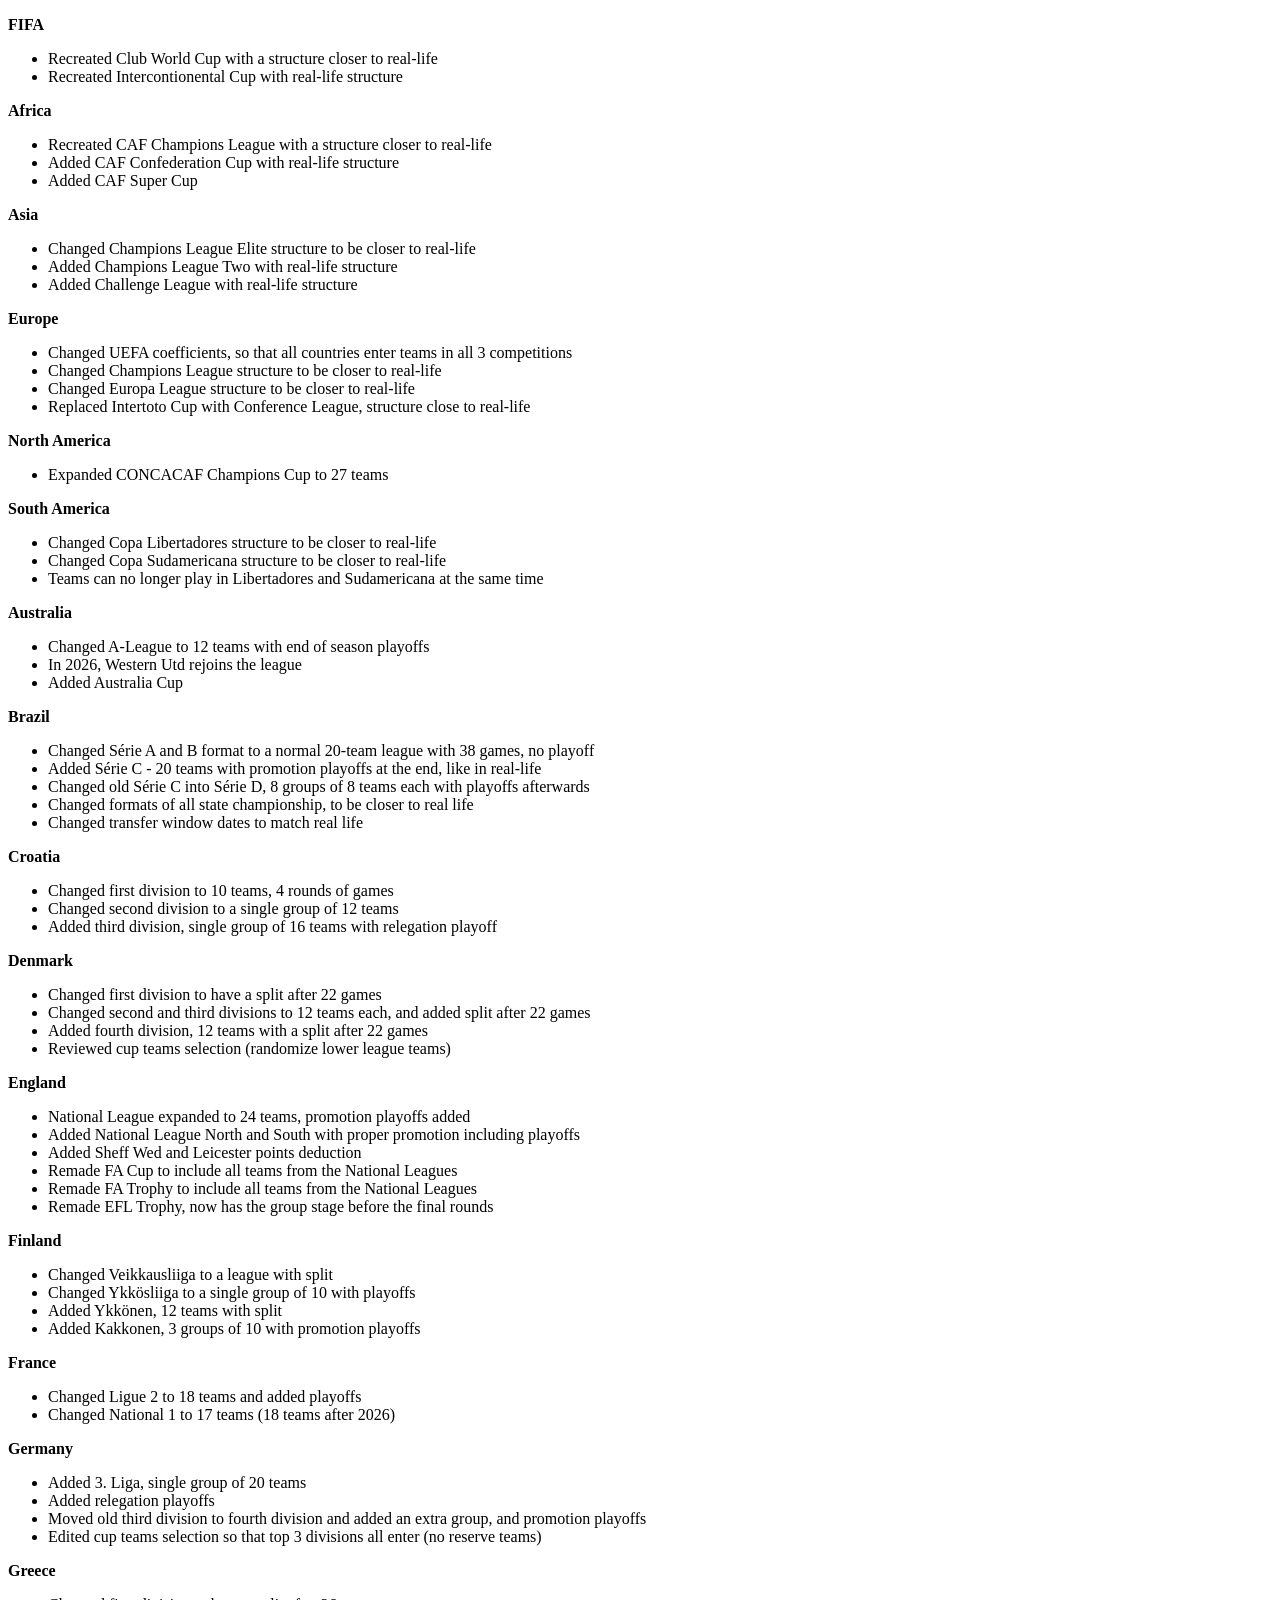
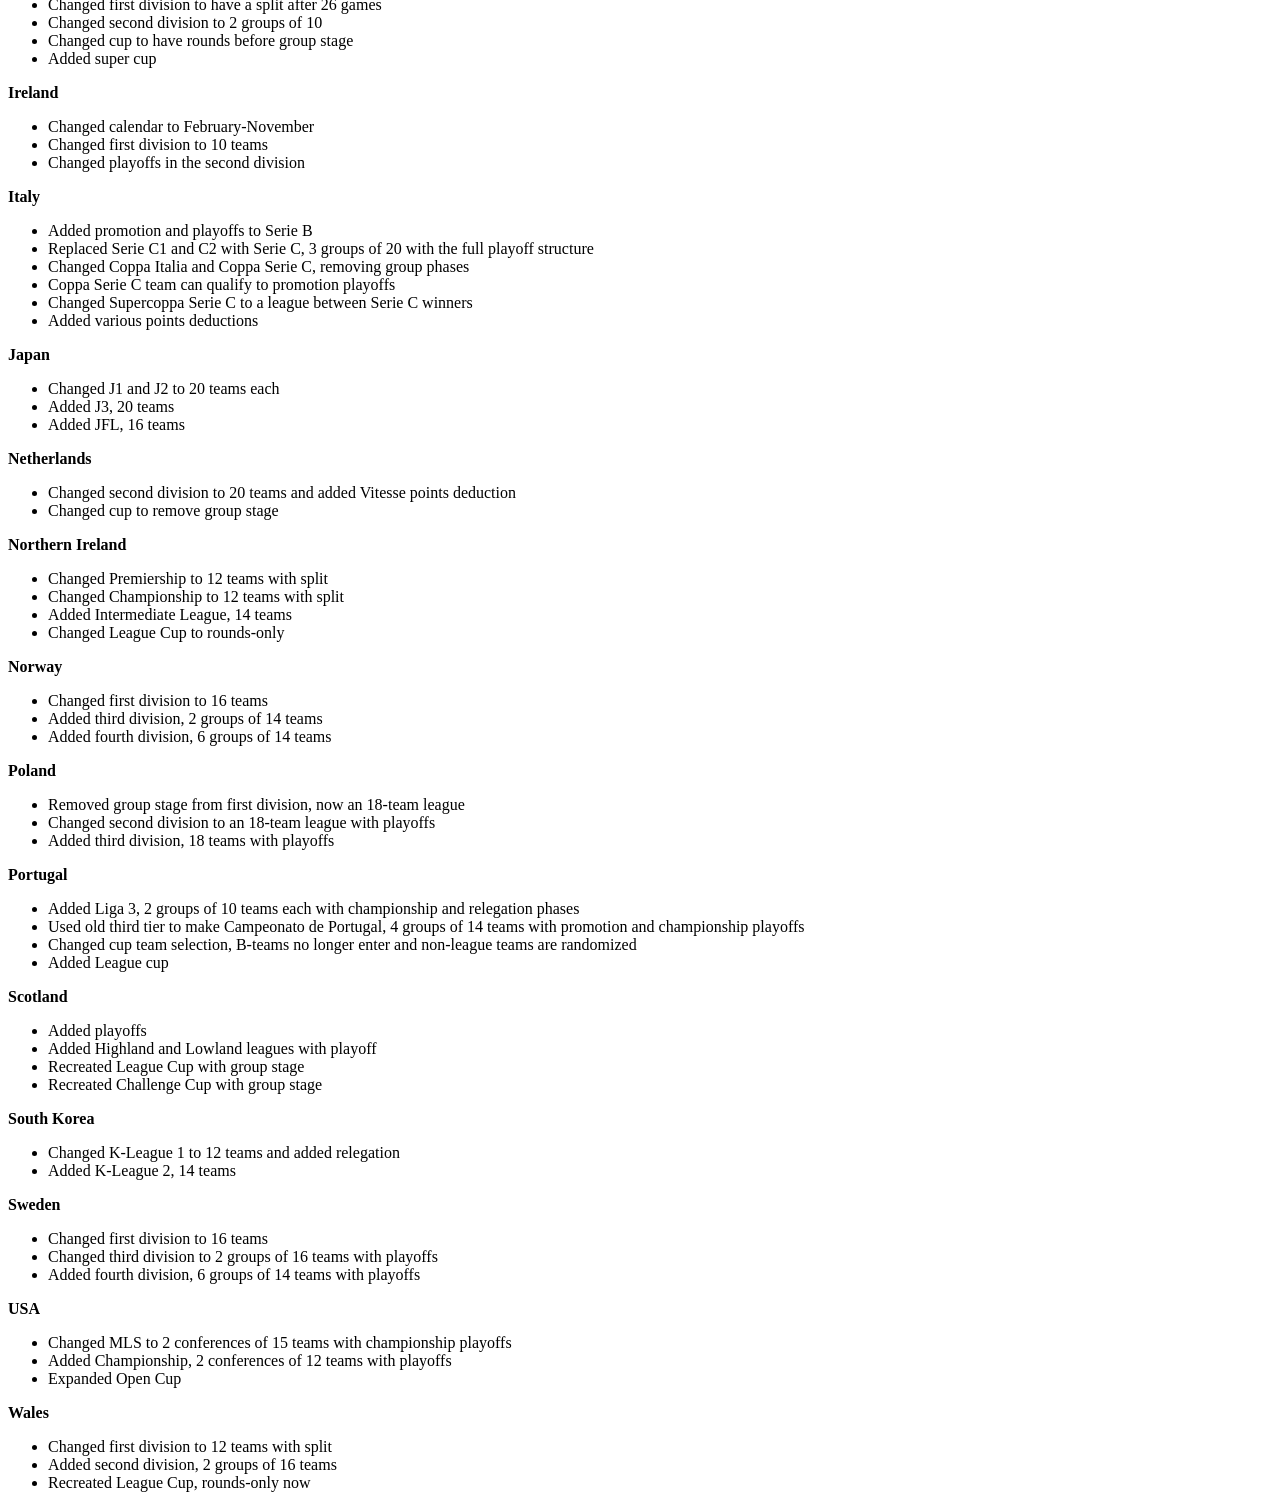
==== changelog.html @ 6422c4d1 "Done some work - contains a landing page and install/changes info" ====
<!doctype html>
<html lang="en">
  <body>
    <p><strong class="text-strong">FIFA</strong></p>
    <ul>
      <li>Recreated Club World Cup with a structure closer to real-life</li>
      <li>Recreated Intercontionental Cup with real-life structure</li>
    </ul>
    <p><strong class="text-strong">Africa</strong></p>
    <ul>
      <li>
        Recreated CAF Champions League with a structure closer to real-life
      </li>
      <li>Added CAF Confederation Cup with real-life structure</li>
      <li>Added CAF Super Cup</li>
    </ul>
    <p><strong class="text-strong">Asia</strong></p>
    <ul>
      <li>
        Changed Champions League Elite structure to be closer to real-life
      </li>
      <li>Added Champions League Two with real-life structure</li>
      <li>Added Challenge League with real-life structure</li>
    </ul>
    <p><strong class="text-strong">Europe</strong></p>
    <ul>
      <li>
        Changed UEFA coefficients, so that all countries enter teams in all 3
        competitions
      </li>
      <li>Changed Champions League structure to be closer to real-life</li>
      <li>Changed Europa League structure to be closer to real-life</li>
      <li>
        Replaced Intertoto Cup with Conference League, structure close to
        real-life
      </li>
    </ul>
    <p><strong class="text-strong">North America</strong></p>
    <ul>
      <li>Expanded CONCACAF Champions Cup to 27 teams</li>
    </ul>
    <p><strong class="text-strong">South America</strong></p>
    <ul>
      <li>Changed Copa Libertadores structure to be closer to real-life</li>
      <li>Changed Copa Sudamericana structure to be closer to real-life</li>
      <li>
        Teams can no longer play in Libertadores and Sudamericana at the same
        time
      </li>
    </ul>
    <p><strong class="text-strong">Australia</strong></p>
    <ul>
      <li>Changed A-League to 12 teams with end of season playoffs</li>
      <li>In 2026, Western Utd rejoins the league</li>
      <li>Added Australia Cup</li>
    </ul>
    <p><strong class="text-strong">Brazil</strong></p>
    <ul>
      <li>
        Changed S&eacute;rie A and B format to a normal 20-team league with 38
        games, no playoff
      </li>
      <li>
        Added S&eacute;rie C - 20 teams with promotion playoffs at the end, like
        in real-life
      </li>
      <li>
        Changed old S&eacute;rie C into S&eacute;rie D, 8 groups of 8 teams each
        with playoffs afterwards
      </li>
      <li>
        Changed formats of all state championship, to be closer to real life
      </li>
      <li>Changed transfer window dates to match real life</li>
    </ul>
    <p><strong class="text-strong">Croatia</strong></p>
    <ul>
      <li>Changed first division to 10 teams, 4 rounds of games</li>
      <li>Changed second division to a single group of 12 teams</li>
      <li>
        Added third division, single group of 16 teams with relegation playoff
      </li>
    </ul>
    <p><strong class="text-strong">Denmark</strong></p>
    <ul>
      <li>Changed first division to have a split after 22 games</li>
      <li>
        Changed second and third divisions to 12 teams each, and added split
        after 22 games
      </li>
      <li>Added fourth division, 12 teams with a split after 22 games</li>
      <li>Reviewed cup teams selection (randomize lower league teams)</li>
    </ul>
    <p><strong class="text-strong">England</strong></p>
    <ul>
      <li>National League expanded to 24 teams, promotion playoffs added</li>
      <li>
        Added National League North and South with proper promotion including
        playoffs
      </li>
      <li>Added Sheff Wed and Leicester points deduction</li>
      <li>Remade FA Cup to include all teams from the National Leagues</li>
      <li>Remade FA Trophy to include all teams from the National Leagues</li>
      <li>
        Remade EFL Trophy, now has the group stage before the final rounds
      </li>
    </ul>
    <p><strong class="text-strong">Finland</strong></p>
    <ul>
      <li>Changed Veikkausliiga to a league with split</li>
      <li>Changed Ykk&ouml;sliiga to a single group of 10 with playoffs</li>
      <li>Added Ykk&ouml;nen, 12 teams with split</li>
      <li>Added Kakkonen, 3 groups of 10 with promotion playoffs</li>
    </ul>
    <p><strong class="text-strong">France</strong></p>
    <ul>
      <li>Changed Ligue 2 to 18 teams and added playoffs</li>
      <li>Changed National 1 to 17 teams (18 teams after 2026)</li>
    </ul>
    <p><strong class="text-strong">Germany</strong></p>
    <ul>
      <li>Added 3. Liga, single group of 20 teams</li>
      <li>Added relegation playoffs</li>
      <li>
        Moved old third division to fourth division and added an extra group,
        and promotion playoffs
      </li>
      <li>
        Edited cup teams selection so that top 3 divisions all enter (no reserve
        teams)
      </li>
    </ul>
    <p><strong class="text-strong">Greece</strong></p>
    <ul>
      <li>Changed first division to have a split after 26 games</li>
      <li>Changed second division to 2 groups of 10</li>
      <li>Changed cup to have rounds before group stage</li>
      <li>Added super cup</li>
    </ul>
    <p><strong class="text-strong">Ireland</strong></p>
    <ul>
      <li>Changed calendar to February-November</li>
      <li>Changed first division to 10 teams</li>
      <li>Changed playoffs in the second division</li>
    </ul>
    <p><strong class="text-strong">Italy</strong></p>
    <ul>
      <li>Added promotion and playoffs to Serie B</li>
      <li>
        Replaced Serie C1 and C2 with Serie C, 3 groups of 20 with the full
        playoff structure
      </li>
      <li>Changed Coppa Italia and Coppa Serie C, removing group phases</li>
      <li>Coppa Serie C team can qualify to promotion playoffs</li>
      <li>Changed Supercoppa Serie C to a league between Serie C winners</li>
      <li>Added various points deductions</li>
    </ul>
    <p><strong class="text-strong">Japan</strong></p>
    <ul>
      <li>Changed J1 and J2 to 20 teams each</li>
      <li>Added J3, 20 teams</li>
      <li>Added JFL, 16 teams</li>
    </ul>
    <p><strong class="text-strong">Netherlands</strong></p>
    <ul>
      <li>
        Changed second division to 20 teams and added Vitesse points deduction
      </li>
      <li>Changed cup to remove group stage</li>
    </ul>
    <p><strong class="text-strong">Northern Ireland</strong></p>
    <ul>
      <li>Changed Premiership to 12 teams with split</li>
      <li>Changed Championship to 12 teams with split</li>
      <li>Added Intermediate League, 14 teams</li>
      <li>Changed League Cup to rounds-only</li>
    </ul>
    <p><strong class="text-strong">Norway</strong></p>
    <ul>
      <li>Changed first division to 16 teams</li>
      <li>Added third division, 2 groups of 14 teams</li>
      <li>Added fourth division, 6 groups of 14 teams</li>
    </ul>
    <p><strong class="text-strong">Poland</strong></p>
    <ul>
      <li>Removed group stage from first division, now an 18-team league</li>
      <li>Changed second division to an 18-team league with playoffs</li>
      <li>Added third division, 18 teams with playoffs</li>
    </ul>
    <p><strong class="text-strong">Portugal</strong></p>
    <ul>
      <li>
        Added Liga 3, 2 groups of 10 teams each with championship and relegation
        phases
      </li>
      <li>
        Used old third tier to make Campeonato de Portugal, 4 groups of 14 teams
        with promotion and championship playoffs
      </li>
      <li>
        Changed cup team selection, B-teams no longer enter and non-league teams
        are randomized
      </li>
      <li>Added League cup</li>
    </ul>
    <p><strong class="text-strong">Scotland</strong></p>
    <ul>
      <li>Added playoffs</li>
      <li>Added Highland and Lowland leagues with playoff</li>
      <li>Recreated League Cup with group stage</li>
      <li>Recreated Challenge Cup with group stage</li>
    </ul>
    <p><strong class="text-strong">South Korea</strong></p>
    <ul>
      <li>Changed K-League 1 to 12 teams and added relegation</li>
      <li>Added K-League 2, 14 teams</li>
    </ul>
    <p><strong class="text-strong">Sweden</strong></p>
    <ul>
      <li>Changed first division to 16 teams</li>
      <li>Changed third division to 2 groups of 16 teams with playoffs</li>
      <li>Added fourth division, 6 groups of 14 teams with playoffs</li>
    </ul>
    <p><strong class="text-strong">USA</strong></p>
    <ul>
      <li>
        Changed MLS to 2 conferences of 15 teams with championship playoffs
      </li>
      <li>Added Championship, 2 conferences of 12 teams with playoffs</li>
      <li>Expanded Open Cup</li>
    </ul>
    <p><strong class="text-strong">Wales</strong></p>
    <ul>
      <li>Changed first division to 12 teams with split</li>
      <li>Added second division, 2 groups of 16 teams</li>
      <li>Recreated League Cup, rounds-only now</li>
    </ul>
  </body>
</html>
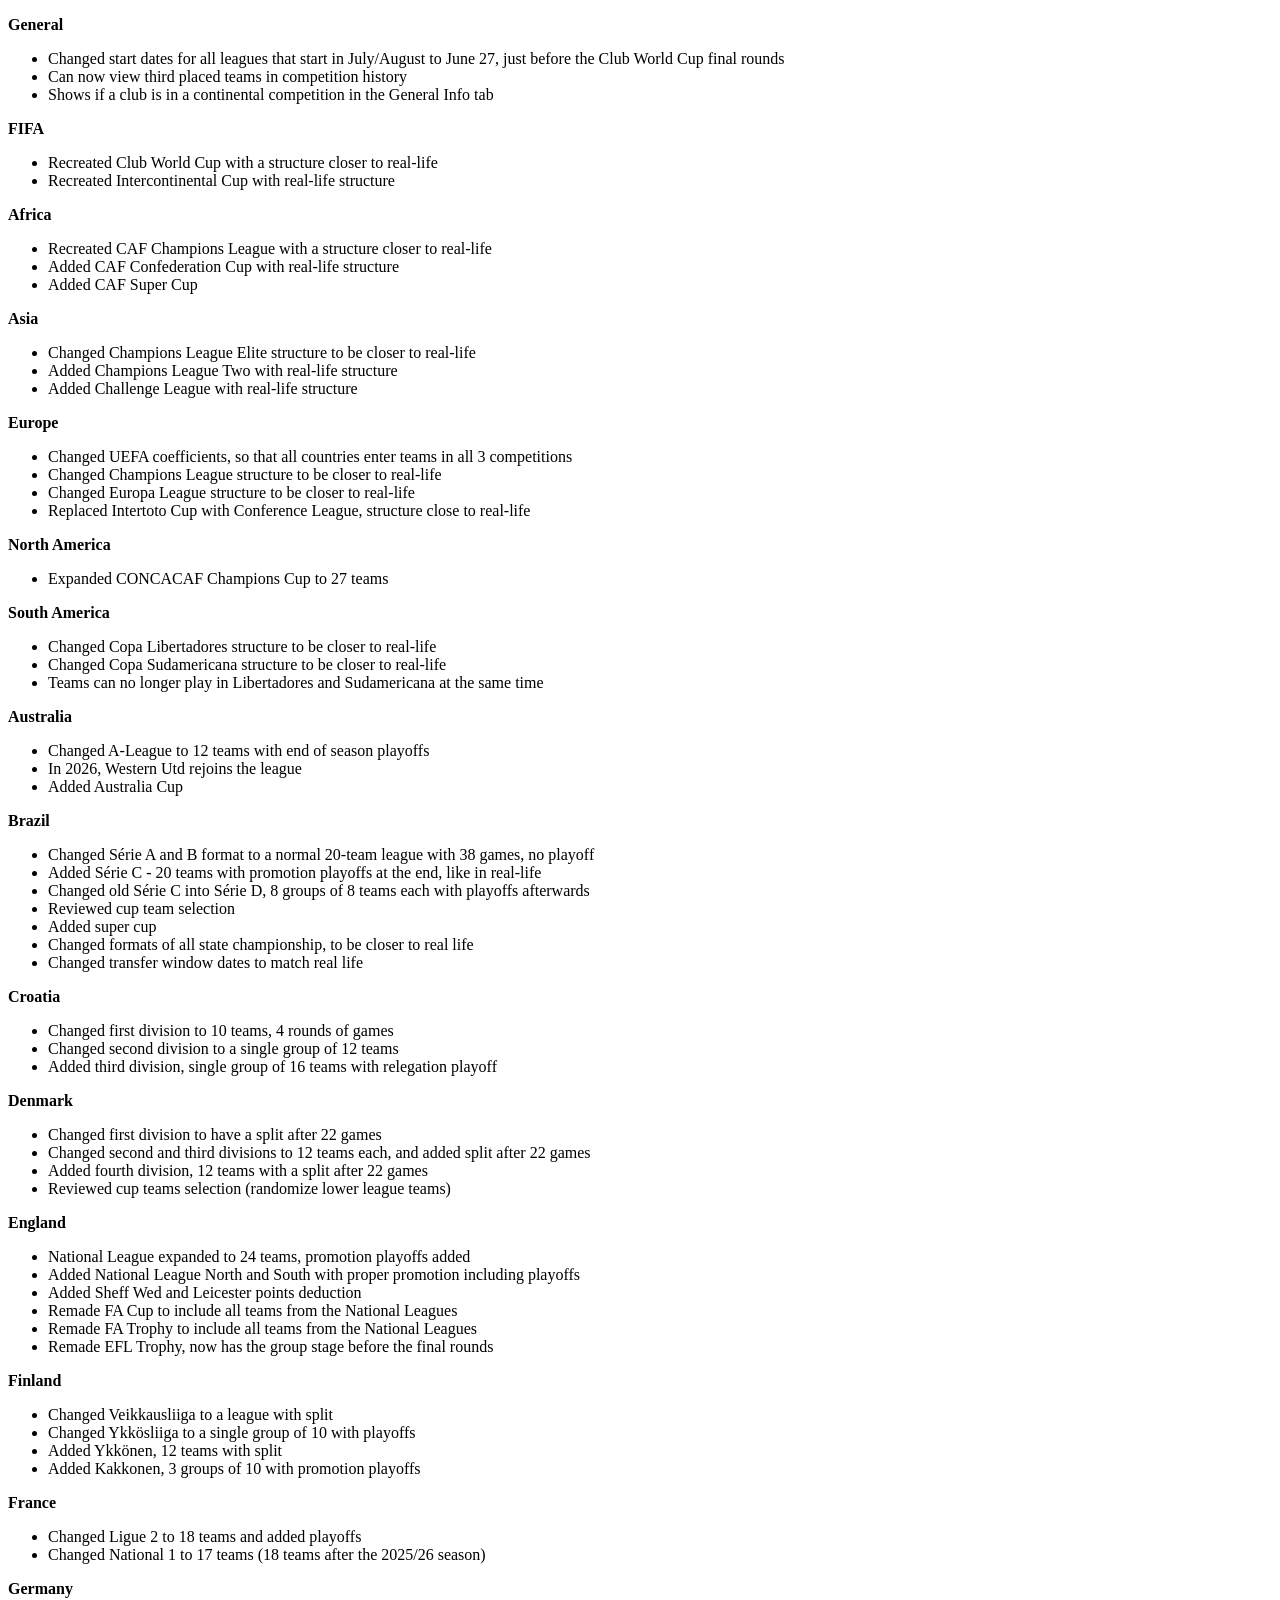
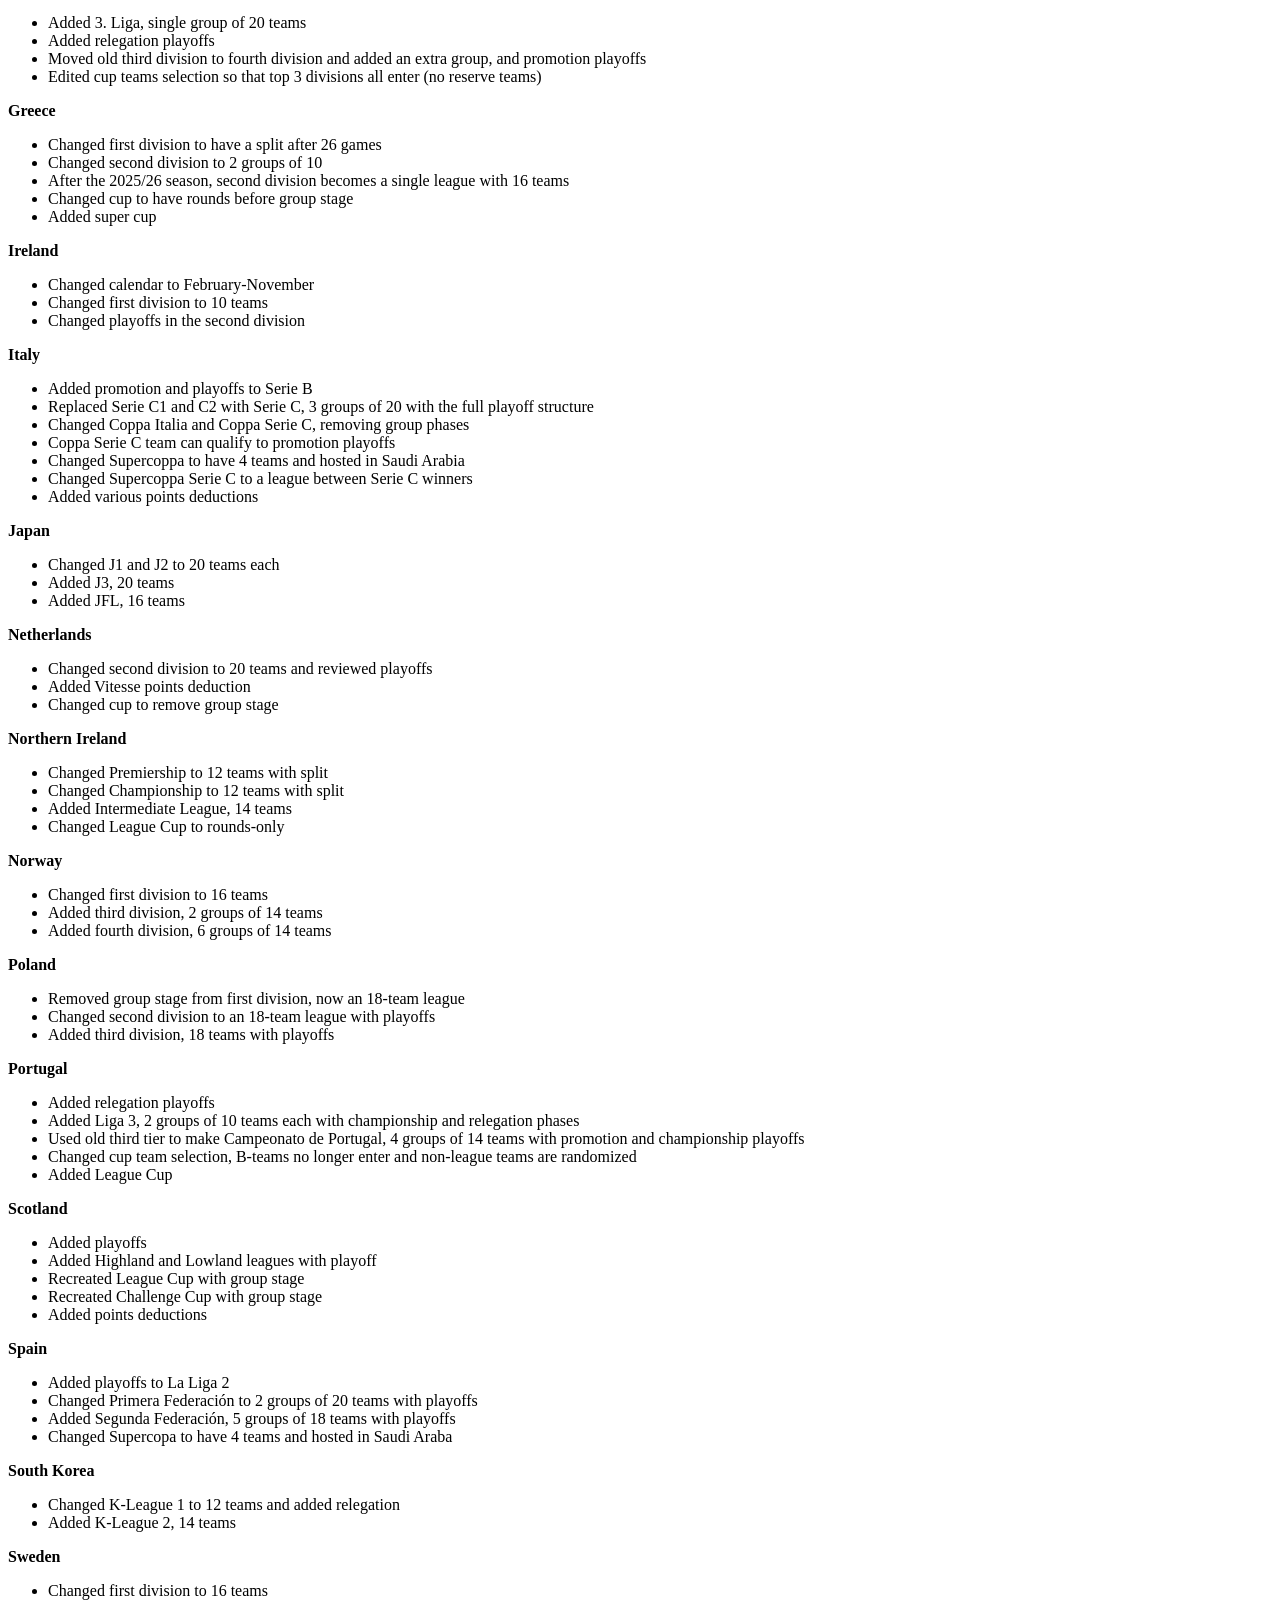
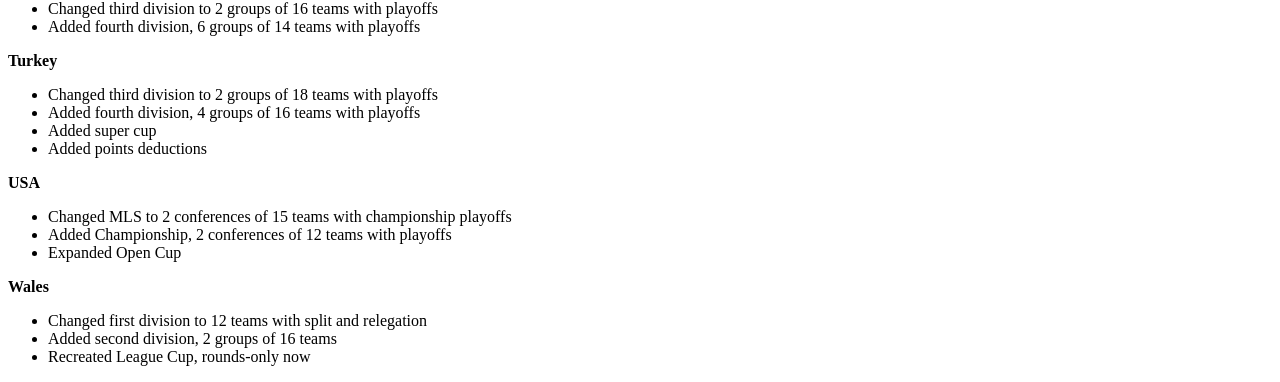
==== commit c1954837: "Added images and previews page" ====
--- a/changelog.html
+++ b/changelog.html
@@ -1,10 +1,21 @@
 <!doctype html>
 <html lang="en">
   <body>
+    <p><strong class="text-strong">General</strong></p>
+    <ul>
+      <li>
+        Changed start dates for all leagues that start in July/August to June
+        27, just before the Club World Cup final rounds
+      </li>
+      <li>Can now view third placed teams in competition history</li>
+      <li>
+        Shows if a club is in a continental competition in the General Info tab
+      </li>
+    </ul>
     <p><strong class="text-strong">FIFA</strong></p>
     <ul>
       <li>Recreated Club World Cup with a structure closer to real-life</li>
-      <li>Recreated Intercontionental Cup with real-life structure</li>
+      <li>Recreated Intercontinental Cup with real-life structure</li>
     </ul>
     <p><strong class="text-strong">Africa</strong></p>
     <ul>
@@ -68,6 +79,8 @@
         Changed old S&eacute;rie C into S&eacute;rie D, 8 groups of 8 teams each
         with playoffs afterwards
       </li>
+      <li>Reviewed cup team selection</li>
+      <li>Added super cup</li>
       <li>
         Changed formats of all state championship, to be closer to real life
       </li>
@@ -115,7 +128,9 @@
     <p><strong class="text-strong">France</strong></p>
     <ul>
       <li>Changed Ligue 2 to 18 teams and added playoffs</li>
-      <li>Changed National 1 to 17 teams (18 teams after 2026)</li>
+      <li>
+        Changed National 1 to 17 teams (18 teams after the 2025/26 season)
+      </li>
     </ul>
     <p><strong class="text-strong">Germany</strong></p>
     <ul>
@@ -134,6 +149,10 @@
     <ul>
       <li>Changed first division to have a split after 26 games</li>
       <li>Changed second division to 2 groups of 10</li>
+      <li>
+        After the 2025/26 season, second division becomes a single league with
+        16 teams
+      </li>
       <li>Changed cup to have rounds before group stage</li>
       <li>Added super cup</li>
     </ul>
@@ -152,6 +171,7 @@
       </li>
       <li>Changed Coppa Italia and Coppa Serie C, removing group phases</li>
       <li>Coppa Serie C team can qualify to promotion playoffs</li>
+      <li>Changed Supercoppa to have 4 teams and hosted in Saudi Arabia</li>
       <li>Changed Supercoppa Serie C to a league between Serie C winners</li>
       <li>Added various points deductions</li>
     </ul>
@@ -163,9 +183,8 @@
     </ul>
     <p><strong class="text-strong">Netherlands</strong></p>
     <ul>
-      <li>
-        Changed second division to 20 teams and added Vitesse points deduction
-      </li>
+      <li>Changed second division to 20 teams and reviewed playoffs</li>
+      <li>Added Vitesse points deduction</li>
       <li>Changed cup to remove group stage</li>
     </ul>
     <p><strong class="text-strong">Northern Ireland</strong></p>
@@ -189,6 +208,7 @@
     </ul>
     <p><strong class="text-strong">Portugal</strong></p>
     <ul>
+      <li>Added relegation playoffs</li>
       <li>
         Added Liga 3, 2 groups of 10 teams each with championship and relegation
         phases
@@ -201,7 +221,7 @@
         Changed cup team selection, B-teams no longer enter and non-league teams
         are randomized
       </li>
-      <li>Added League cup</li>
+      <li>Added League Cup</li>
     </ul>
     <p><strong class="text-strong">Scotland</strong></p>
     <ul>
@@ -209,6 +229,14 @@
       <li>Added Highland and Lowland leagues with playoff</li>
       <li>Recreated League Cup with group stage</li>
       <li>Recreated Challenge Cup with group stage</li>
+      <li>Added points deductions</li>
+    </ul>
+    <p><strong class="text-strong">Spain</strong></p>
+    <ul>
+      <li>Added playoffs to La Liga 2</li>
+      <li>Changed Primera Federación to 2 groups of 20 teams with playoffs</li>
+      <li>Added Segunda Federación, 5 groups of 18 teams with playoffs</li>
+      <li>Changed Supercopa to have 4 teams and hosted in Saudi Araba</li>
     </ul>
     <p><strong class="text-strong">South Korea</strong></p>
     <ul>
@@ -221,6 +249,13 @@
       <li>Changed third division to 2 groups of 16 teams with playoffs</li>
       <li>Added fourth division, 6 groups of 14 teams with playoffs</li>
     </ul>
+    <p><strong class="text-strong">Turkey</strong></p>
+    <ul>
+      <li>Changed third division to 2 groups of 18 teams with playoffs</li>
+      <li>Added fourth division, 4 groups of 16 teams with playoffs</li>
+      <li>Added super cup</li>
+      <li>Added points deductions</li>
+    </ul>
     <p><strong class="text-strong">USA</strong></p>
     <ul>
       <li>
@@ -231,7 +266,7 @@
     </ul>
     <p><strong class="text-strong">Wales</strong></p>
     <ul>
-      <li>Changed first division to 12 teams with split</li>
+      <li>Changed first division to 12 teams with split and relegation</li>
       <li>Added second division, 2 groups of 16 teams</li>
       <li>Recreated League Cup, rounds-only now</li>
     </ul>
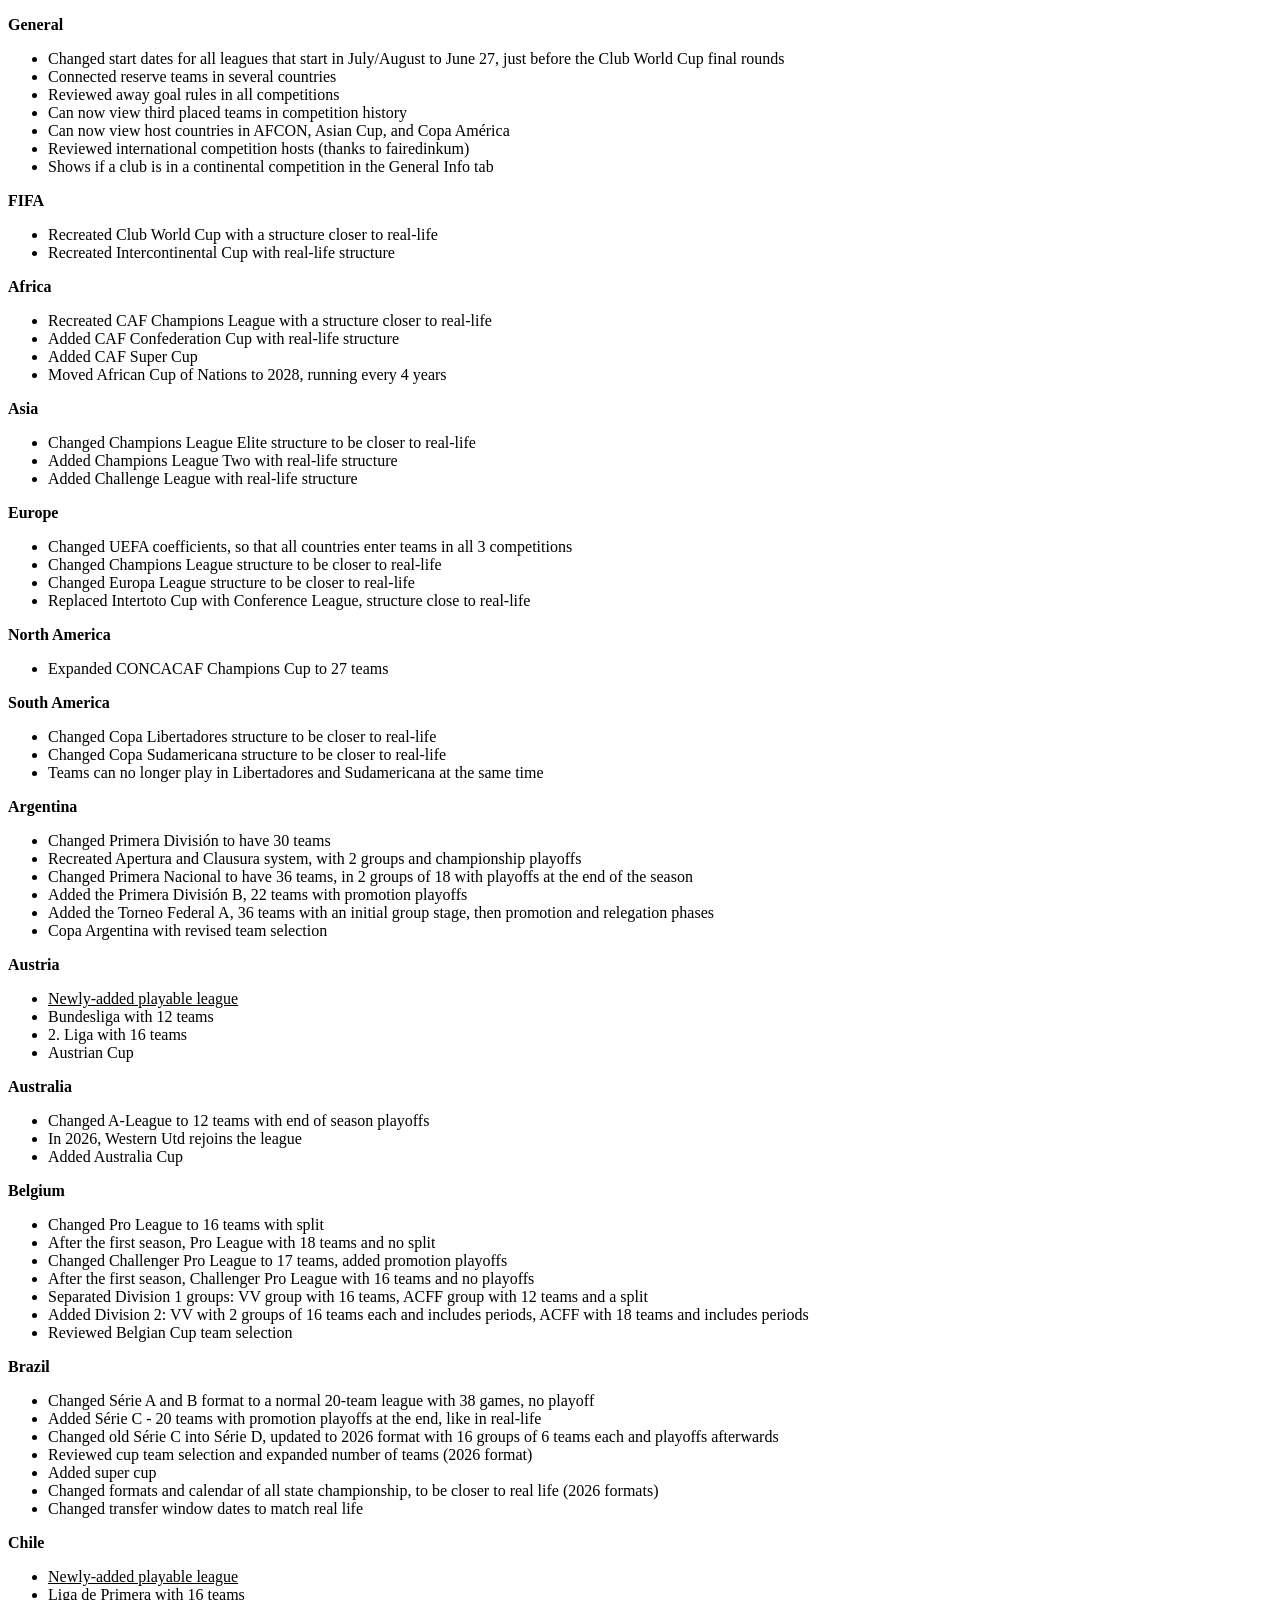
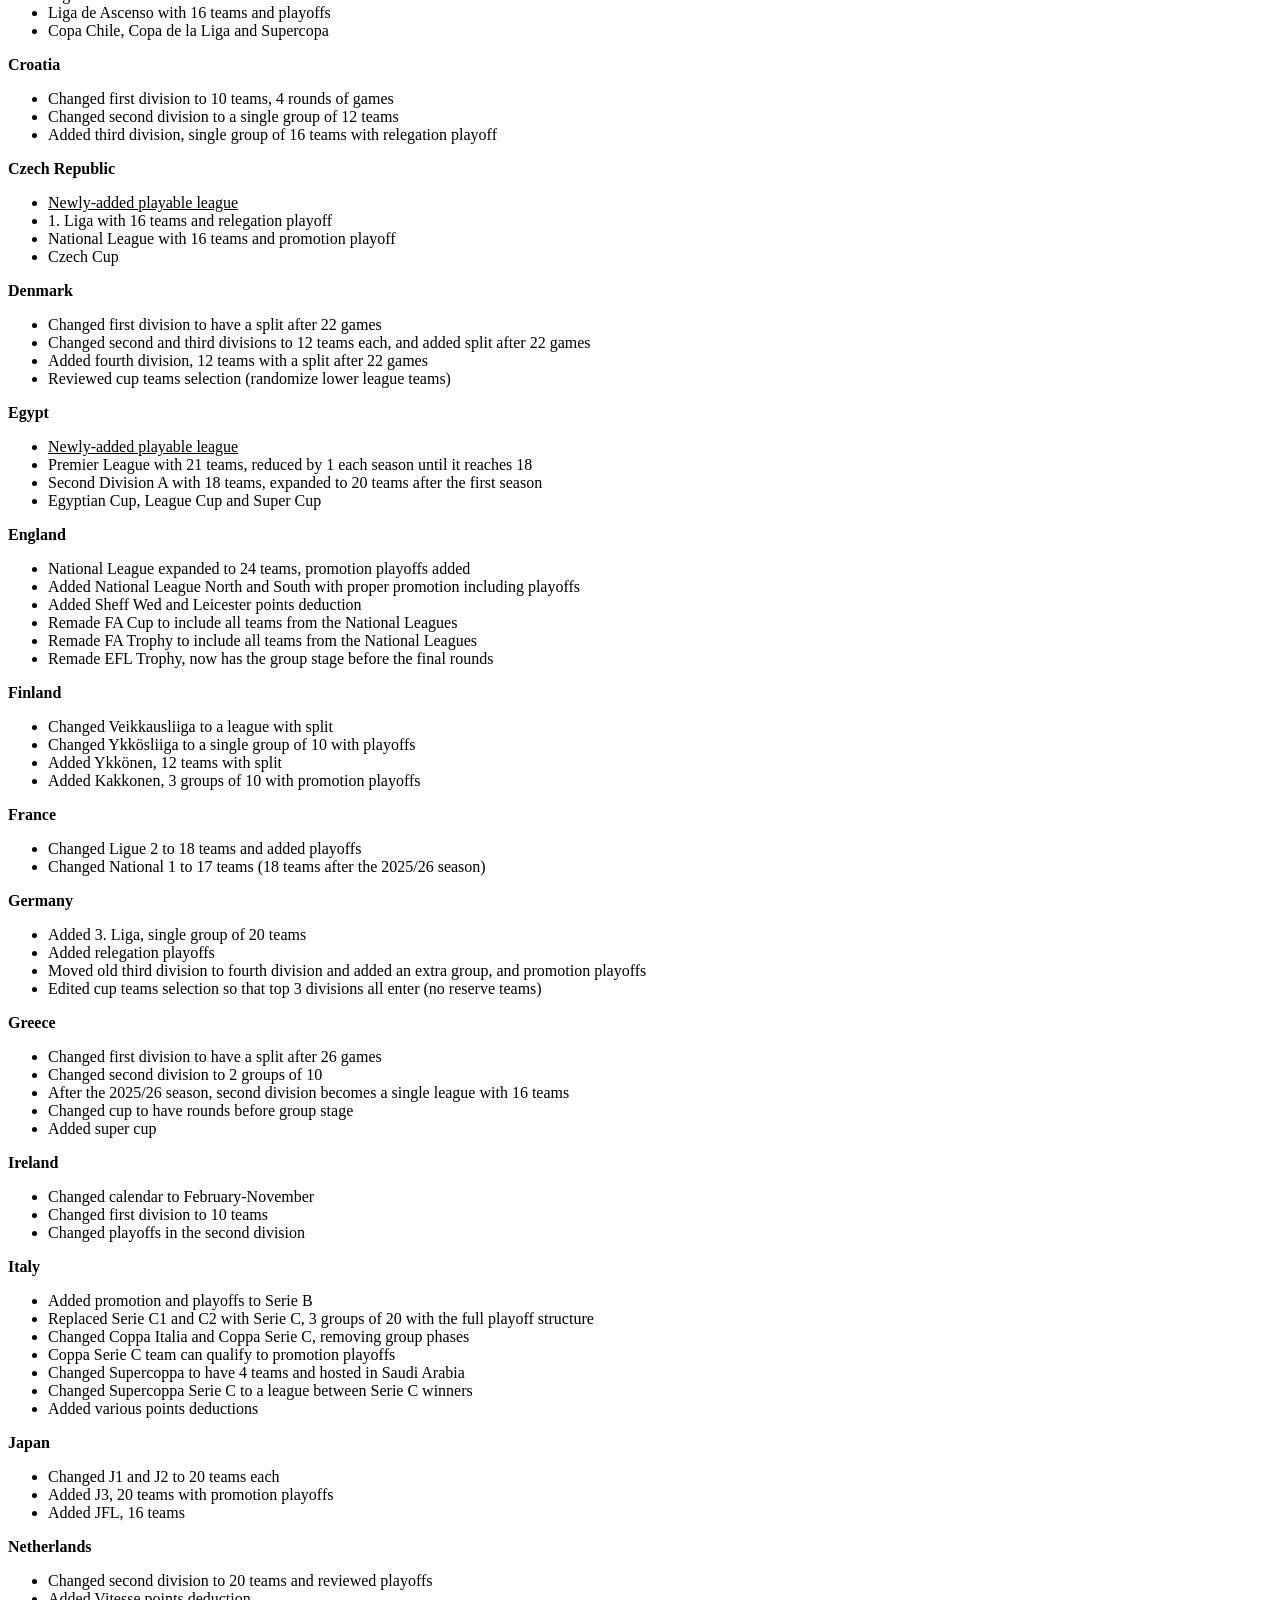
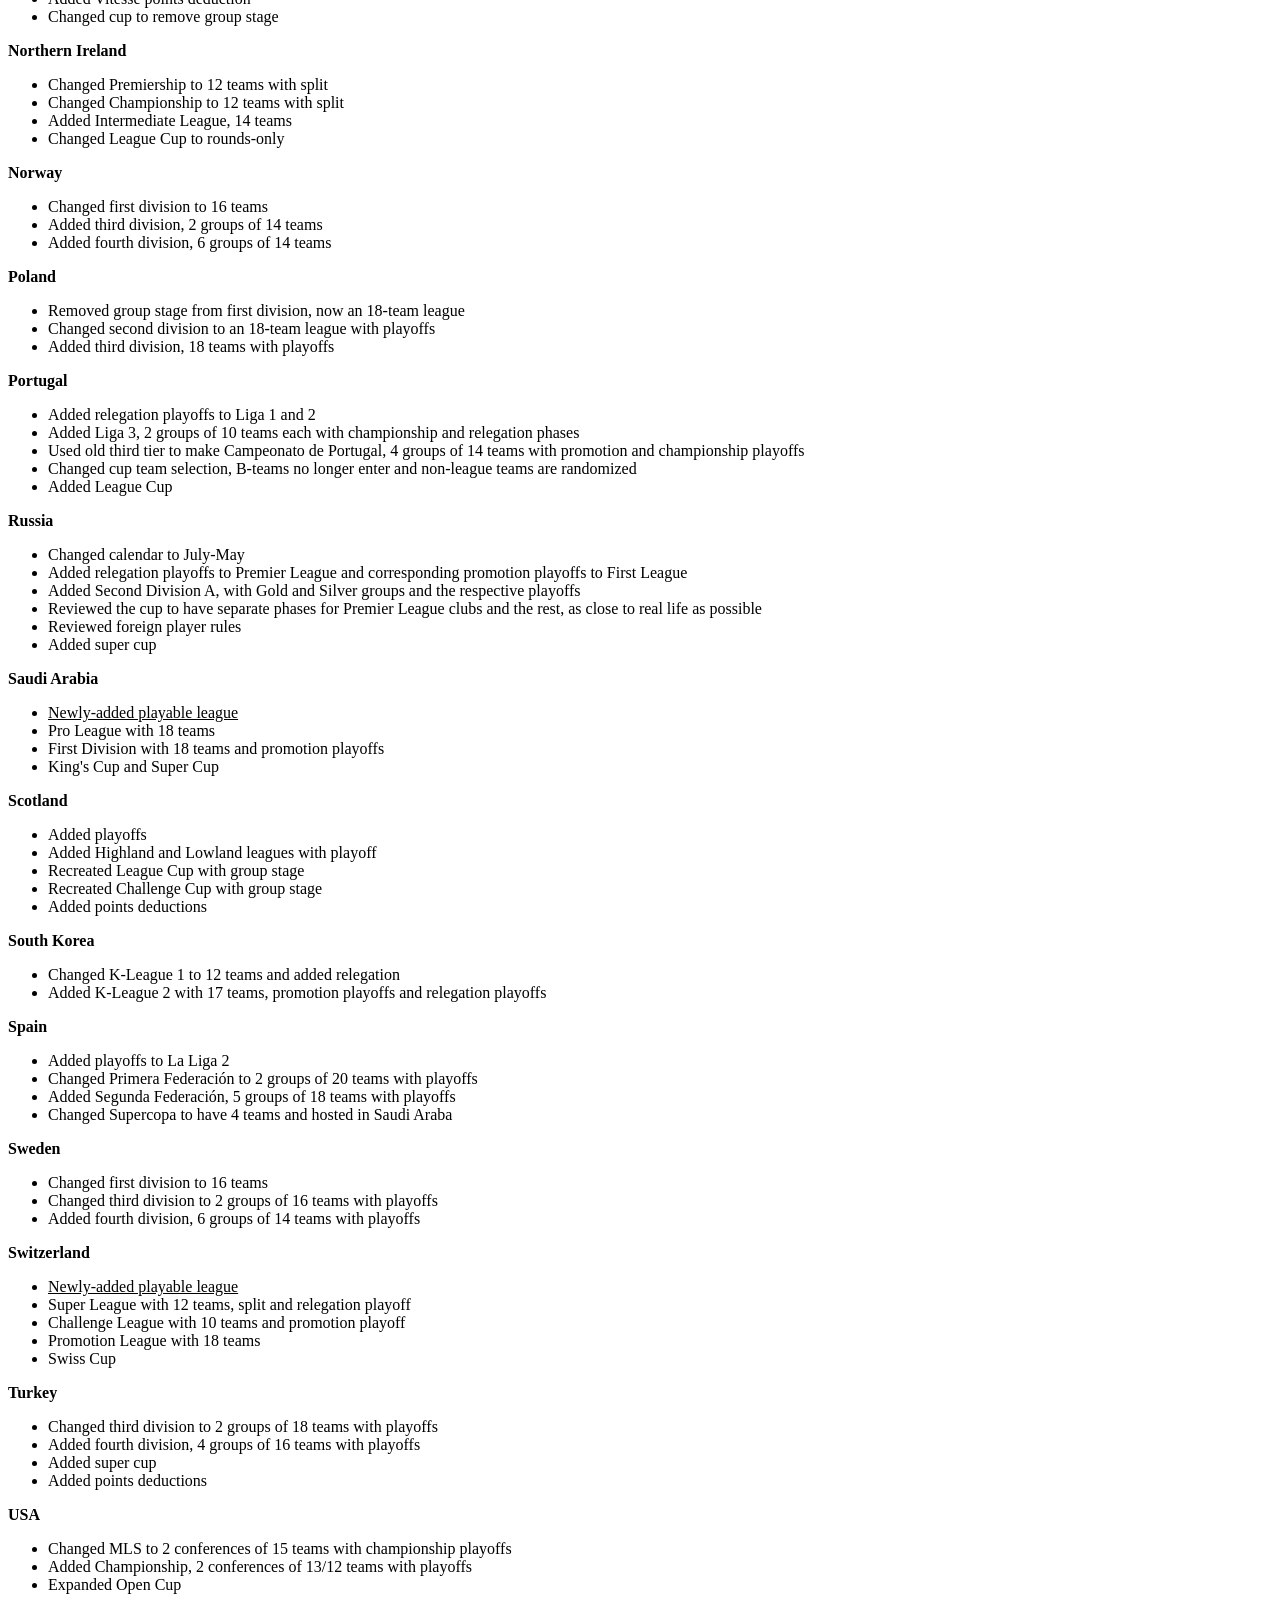
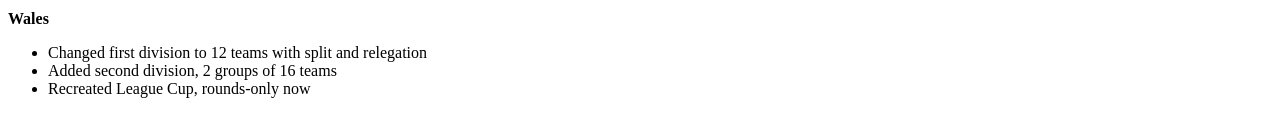
==== commit a37a5fb5: "update in preparation for v4 in the near future" ====
--- a/changelog.html
+++ b/changelog.html
@@ -7,7 +7,11 @@
         Changed start dates for all leagues that start in July/August to June
         27, just before the Club World Cup final rounds
       </li>
+      <li>Connected reserve teams in several countries</li>
+      <li>Reviewed away goal rules in all competitions</li>
       <li>Can now view third placed teams in competition history</li>
+      <li>Can now view host countries in AFCON, Asian Cup, and Copa América</li>
+      <li>Reviewed international competition hosts (thanks to fairedinkum)</li>
       <li>
         Shows if a club is in a continental competition in the General Info tab
       </li>
@@ -24,6 +28,7 @@
       </li>
       <li>Added CAF Confederation Cup with real-life structure</li>
       <li>Added CAF Super Cup</li>
+      <li>Moved African Cup of Nations to 2028, running every 4 years</li>
     </ul>
     <p><strong class="text-strong">Asia</strong></p>
     <ul>
@@ -58,6 +63,33 @@
         Teams can no longer play in Libertadores and Sudamericana at the same
         time
       </li>
+    </ul>
+    <p><strong class="text-strong">Argentina</strong></p>
+    <ul>
+      <li>Changed Primera Divisi&oacute;n to have 30 teams</li>
+      <li>
+        Recreated Apertura and Clausura system, with 2 groups and championship
+        playoffs
+      </li>
+      <li>
+        Changed Primera Nacional to have 36 teams, in 2 groups of 18 with
+        playoffs at the end of the season
+      </li>
+      <li>
+        Added the Primera Divisi&oacute;n B, 22 teams with promotion playoffs
+      </li>
+      <li>
+        Added the Torneo Federal A, 36 teams with an initial group stage, then
+        promotion and relegation phases
+      </li>
+      <li>Copa Argentina with revised team selection</li>
+    </ul>
+    <p><strong class="text-strong">Austria</strong></p>
+    <ul>
+      <li><u>Newly-added playable league</u></li>
+      <li>Bundesliga with 12 teams</li>
+      <li>2. Liga with 16 teams</li>
+      <li>Austrian Cup</li>
     </ul>
     <p><strong class="text-strong">Australia</strong></p>
     <ul>
@@ -65,6 +97,27 @@
       <li>In 2026, Western Utd rejoins the league</li>
       <li>Added Australia Cup</li>
     </ul>
+    <p><strong class="text-strong">Belgium</strong></p>
+    <ul>
+      <li>Changed Pro League to 16 teams with split</li>
+      <li>After the first season, Pro League with 18 teams and no split</li>
+      <li>
+        Changed Challenger Pro League to 17 teams, added promotion playoffs
+      </li>
+      <li>
+        After the first season, Challenger Pro League with 16 teams and no
+        playoffs
+      </li>
+      <li>
+        Separated Division 1 groups: VV group with 16 teams, ACFF group with 12
+        teams and a split
+      </li>
+      <li>
+        Added Division 2: VV with 2 groups of 16 teams each and includes
+        periods, ACFF with 18 teams and includes periods
+      </li>
+      <li>Reviewed Belgian Cup team selection</li>
+    </ul>
     <p><strong class="text-strong">Brazil</strong></p>
     <ul>
       <li>
@@ -76,15 +129,25 @@
         in real-life
       </li>
       <li>
-        Changed old S&eacute;rie C into S&eacute;rie D, 8 groups of 8 teams each
-        with playoffs afterwards
-      </li>
-      <li>Reviewed cup team selection</li>
+        Changed old S&eacute;rie C into S&eacute;rie D, updated to 2026 format
+        with 16 groups of 6 teams each and playoffs afterwards
+      </li>
+      <li>
+        Reviewed cup team selection and expanded number of teams (2026 format)
+      </li>
       <li>Added super cup</li>
       <li>
-        Changed formats of all state championship, to be closer to real life
+        Changed formats and calendar of all state championship, to be closer to
+        real life (2026 formats)
       </li>
       <li>Changed transfer window dates to match real life</li>
+    </ul>
+    <p><strong class="text-strong">Chile</strong></p>
+    <ul>
+      <li><u>Newly-added playable league</u></li>
+      <li>Liga de Primera with 16 teams</li>
+      <li>Liga de Ascenso with 16 teams and playoffs</li>
+      <li>Copa Chile, Copa de la Liga and Supercopa</li>
     </ul>
     <p><strong class="text-strong">Croatia</strong></p>
     <ul>
@@ -94,6 +157,13 @@
         Added third division, single group of 16 teams with relegation playoff
       </li>
     </ul>
+    <p><strong class="text-strong">Czech Republic</strong></p>
+    <ul>
+      <li><u>Newly-added playable league</u></li>
+      <li>1. Liga with 16 teams and relegation playoff</li>
+      <li>National League with 16 teams and promotion playoff</li>
+      <li>Czech Cup</li>
+    </ul>
     <p><strong class="text-strong">Denmark</strong></p>
     <ul>
       <li>Changed first division to have a split after 22 games</li>
@@ -103,6 +173,19 @@
       </li>
       <li>Added fourth division, 12 teams with a split after 22 games</li>
       <li>Reviewed cup teams selection (randomize lower league teams)</li>
+    </ul>
+    <p><strong class="text-strong">Egypt</strong></p>
+    <ul>
+      <li><u>Newly-added playable league</u></li>
+      <li>
+        Premier League with 21 teams, reduced by 1 each season until it reaches
+        18
+      </li>
+      <li>
+        Second Division A with 18 teams, expanded to 20 teams after the first
+        season
+      </li>
+      <li>Egyptian Cup, League Cup and Super Cup</li>
     </ul>
     <p><strong class="text-strong">England</strong></p>
     <ul>
@@ -178,7 +261,7 @@
     <p><strong class="text-strong">Japan</strong></p>
     <ul>
       <li>Changed J1 and J2 to 20 teams each</li>
-      <li>Added J3, 20 teams</li>
+      <li>Added J3, 20 teams with promotion playoffs</li>
       <li>Added JFL, 16 teams</li>
     </ul>
     <p><strong class="text-strong">Netherlands</strong></p>
@@ -208,7 +291,7 @@
     </ul>
     <p><strong class="text-strong">Portugal</strong></p>
     <ul>
-      <li>Added relegation playoffs</li>
+      <li>Added relegation playoffs to Liga 1 and 2</li>
       <li>
         Added Liga 3, 2 groups of 10 teams each with championship and relegation
         phases
@@ -222,6 +305,31 @@
         are randomized
       </li>
       <li>Added League Cup</li>
+    </ul>
+    <p><strong class="text-strong">Russia</strong></p>
+    <ul>
+      <li>Changed calendar to July-May</li>
+      <li>
+        Added relegation playoffs to Premier League and corresponding promotion
+        playoffs to First League
+      </li>
+      <li>
+        Added Second Division A, with Gold and Silver groups and the respective
+        playoffs
+      </li>
+      <li>
+        Reviewed the cup to have separate phases for Premier League clubs and
+        the rest, as close to real life as possible
+      </li>
+      <li>Reviewed foreign player rules</li>
+      <li>Added super cup</li>
+    </ul>
+    <p><strong class="text-strong">Saudi Arabia</strong></p>
+    <ul>
+      <li><u>Newly-added playable league</u></li>
+      <li>Pro League with 18 teams</li>
+      <li>First Division with 18 teams and promotion playoffs</li>
+      <li>King's Cup and Super Cup</li>
     </ul>
     <p><strong class="text-strong">Scotland</strong></p>
     <ul>
@@ -231,6 +339,14 @@
       <li>Recreated Challenge Cup with group stage</li>
       <li>Added points deductions</li>
     </ul>
+    <p><strong class="text-strong">South Korea</strong></p>
+    <ul>
+      <li>Changed K-League 1 to 12 teams and added relegation</li>
+      <li>
+        Added K-League 2 with 17 teams, promotion playoffs and relegation
+        playoffs
+      </li>
+    </ul>
     <p><strong class="text-strong">Spain</strong></p>
     <ul>
       <li>Added playoffs to La Liga 2</li>
@@ -238,16 +354,19 @@
       <li>Added Segunda Federación, 5 groups of 18 teams with playoffs</li>
       <li>Changed Supercopa to have 4 teams and hosted in Saudi Araba</li>
     </ul>
-    <p><strong class="text-strong">South Korea</strong></p>
-    <ul>
-      <li>Changed K-League 1 to 12 teams and added relegation</li>
-      <li>Added K-League 2, 14 teams</li>
-    </ul>
     <p><strong class="text-strong">Sweden</strong></p>
     <ul>
       <li>Changed first division to 16 teams</li>
       <li>Changed third division to 2 groups of 16 teams with playoffs</li>
       <li>Added fourth division, 6 groups of 14 teams with playoffs</li>
+    </ul>
+    <p><strong class="text-strong">Switzerland</strong></p>
+    <ul>
+      <li><u>Newly-added playable league</u></li>
+      <li>Super League with 12 teams, split and relegation playoff</li>
+      <li>Challenge League with 10 teams and promotion playoff</li>
+      <li>Promotion League with 18 teams</li>
+      <li>Swiss Cup</li>
     </ul>
     <p><strong class="text-strong">Turkey</strong></p>
     <ul>
@@ -261,7 +380,7 @@
       <li>
         Changed MLS to 2 conferences of 15 teams with championship playoffs
       </li>
-      <li>Added Championship, 2 conferences of 12 teams with playoffs</li>
+      <li>Added Championship, 2 conferences of 13/12 teams with playoffs</li>
       <li>Expanded Open Cup</li>
     </ul>
     <p><strong class="text-strong">Wales</strong></p>
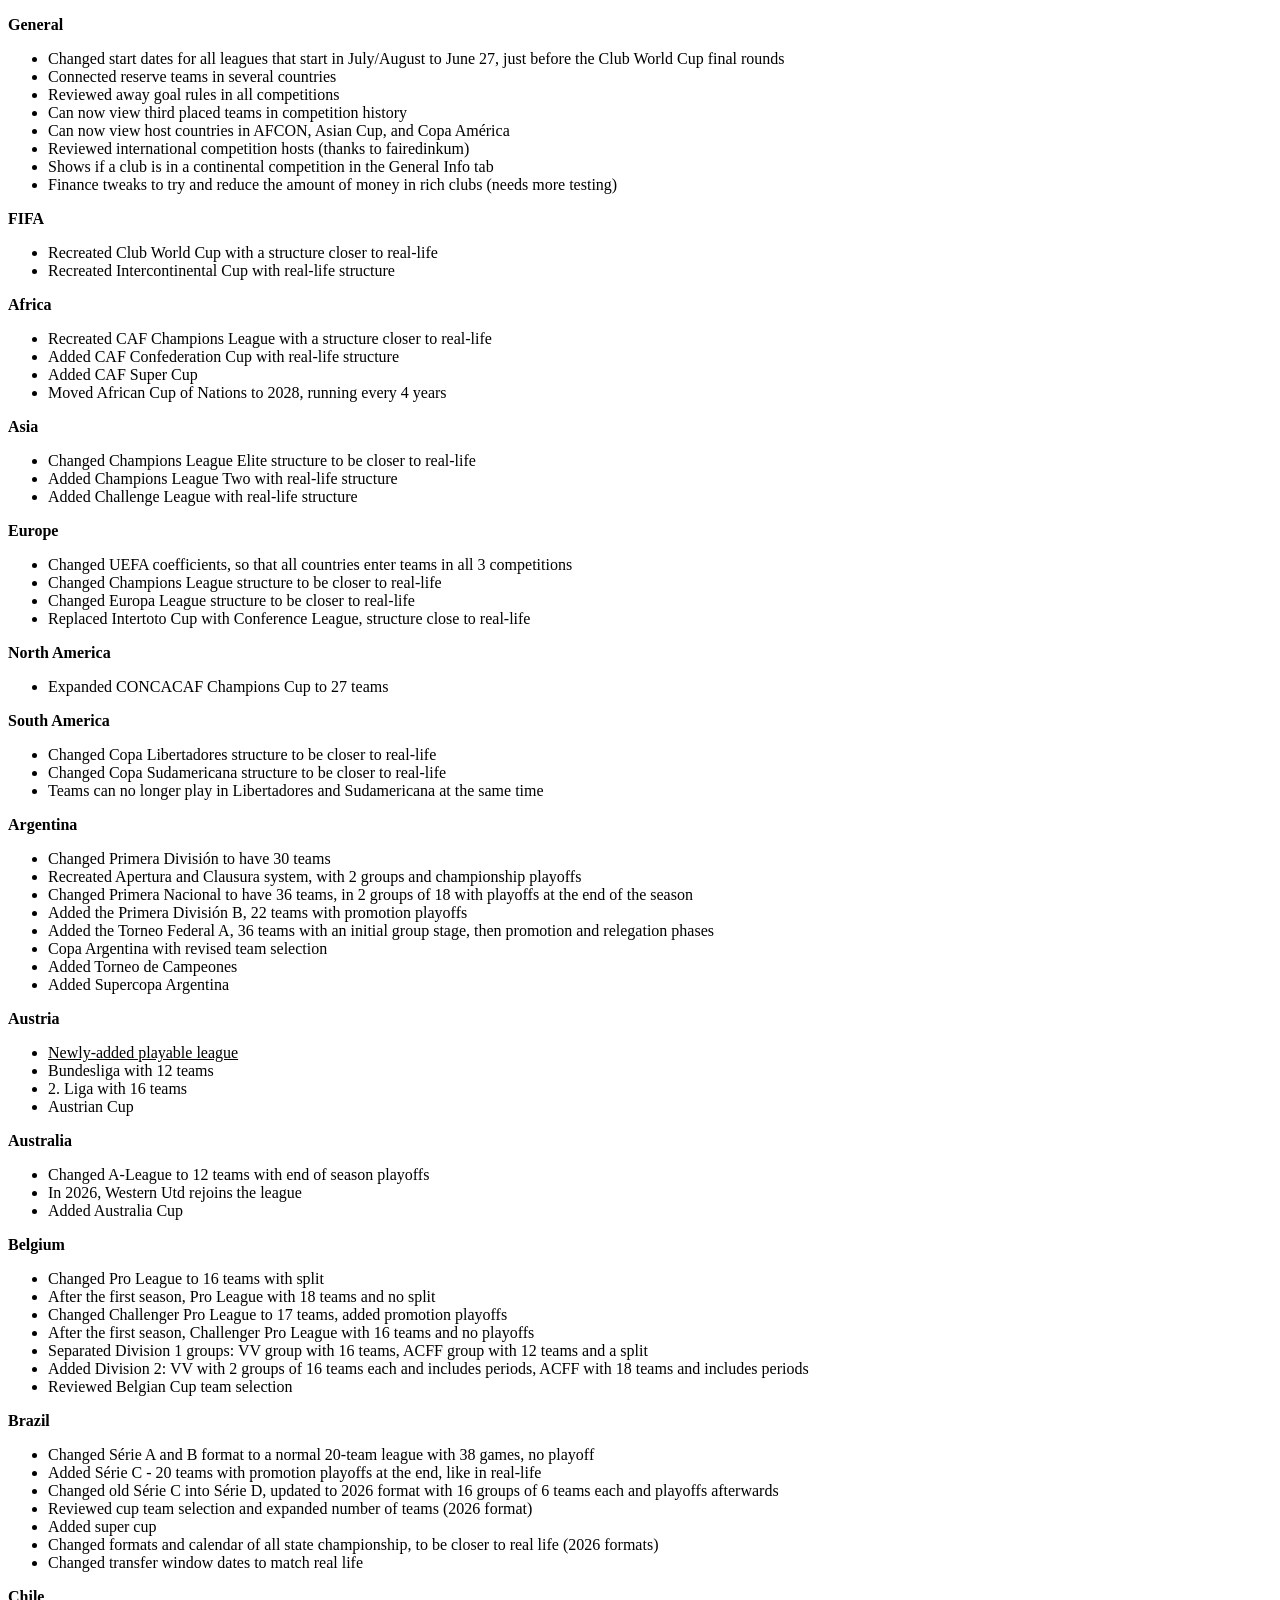
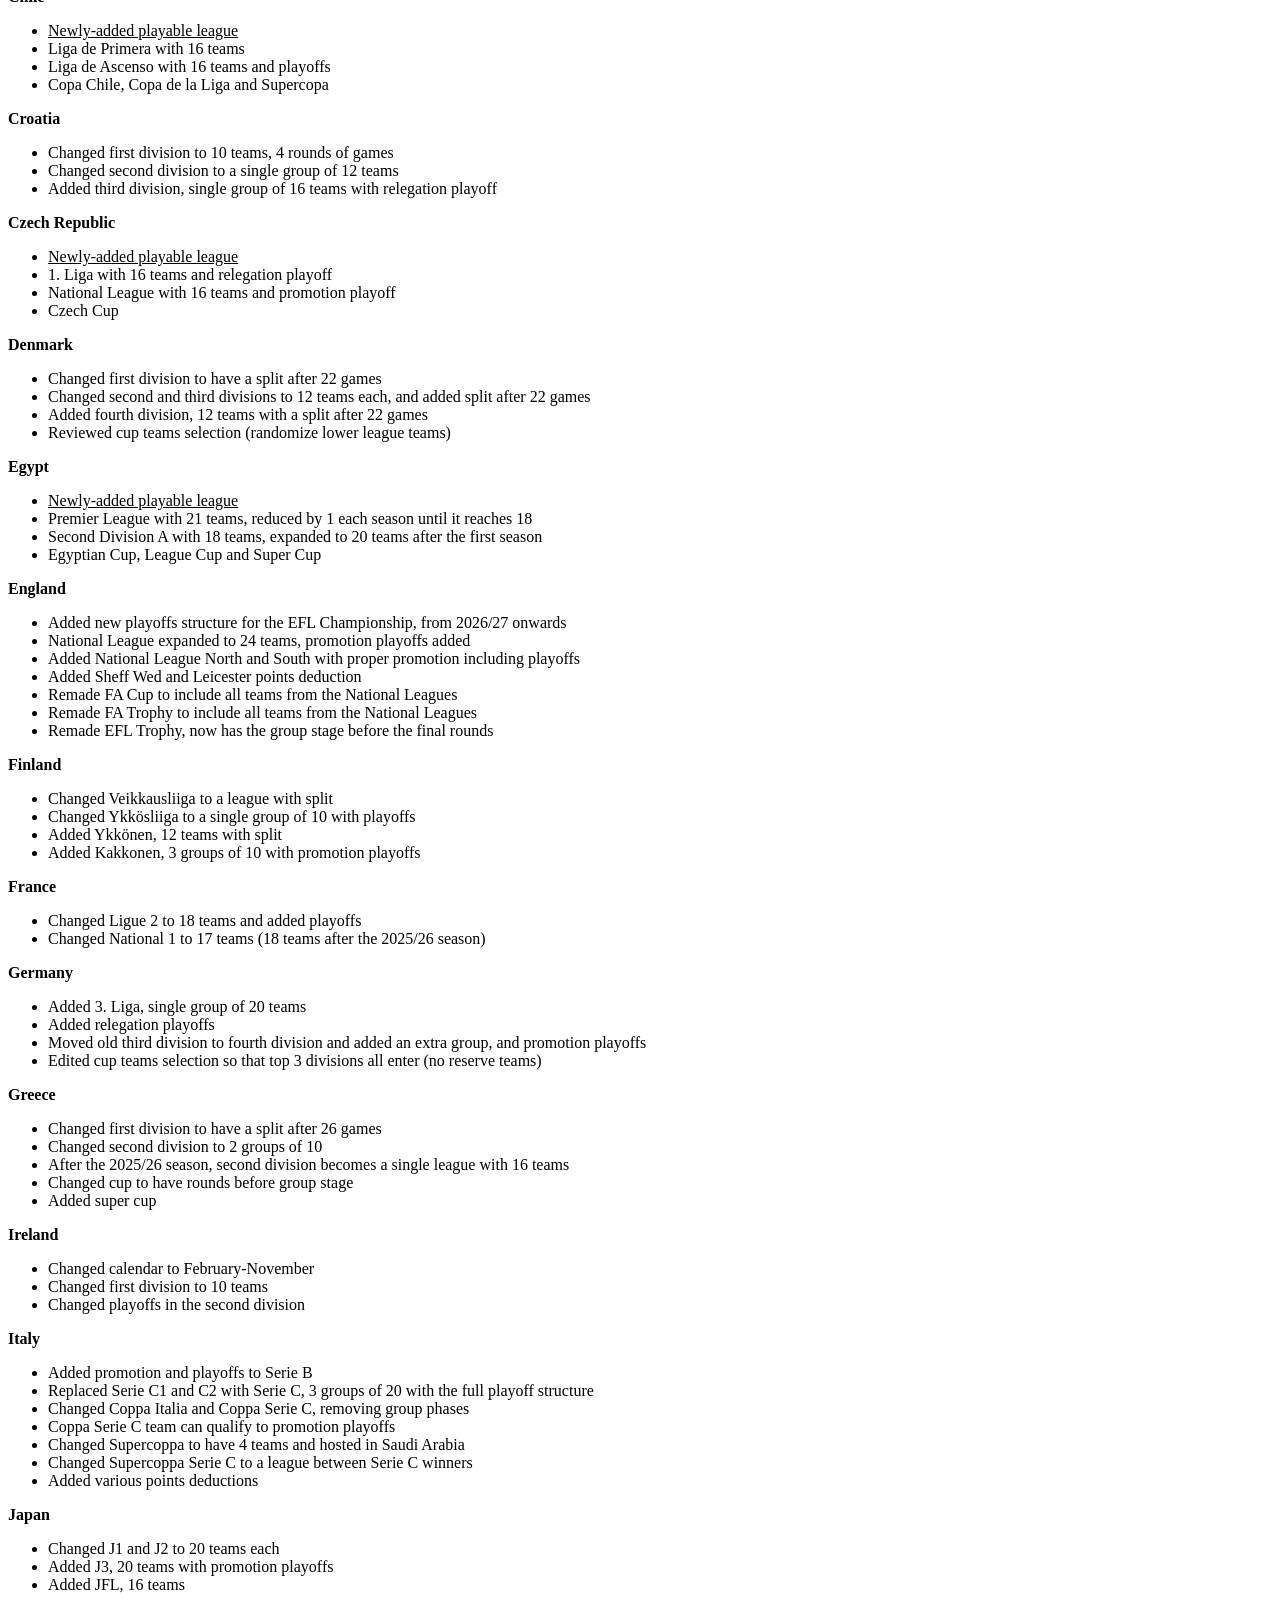
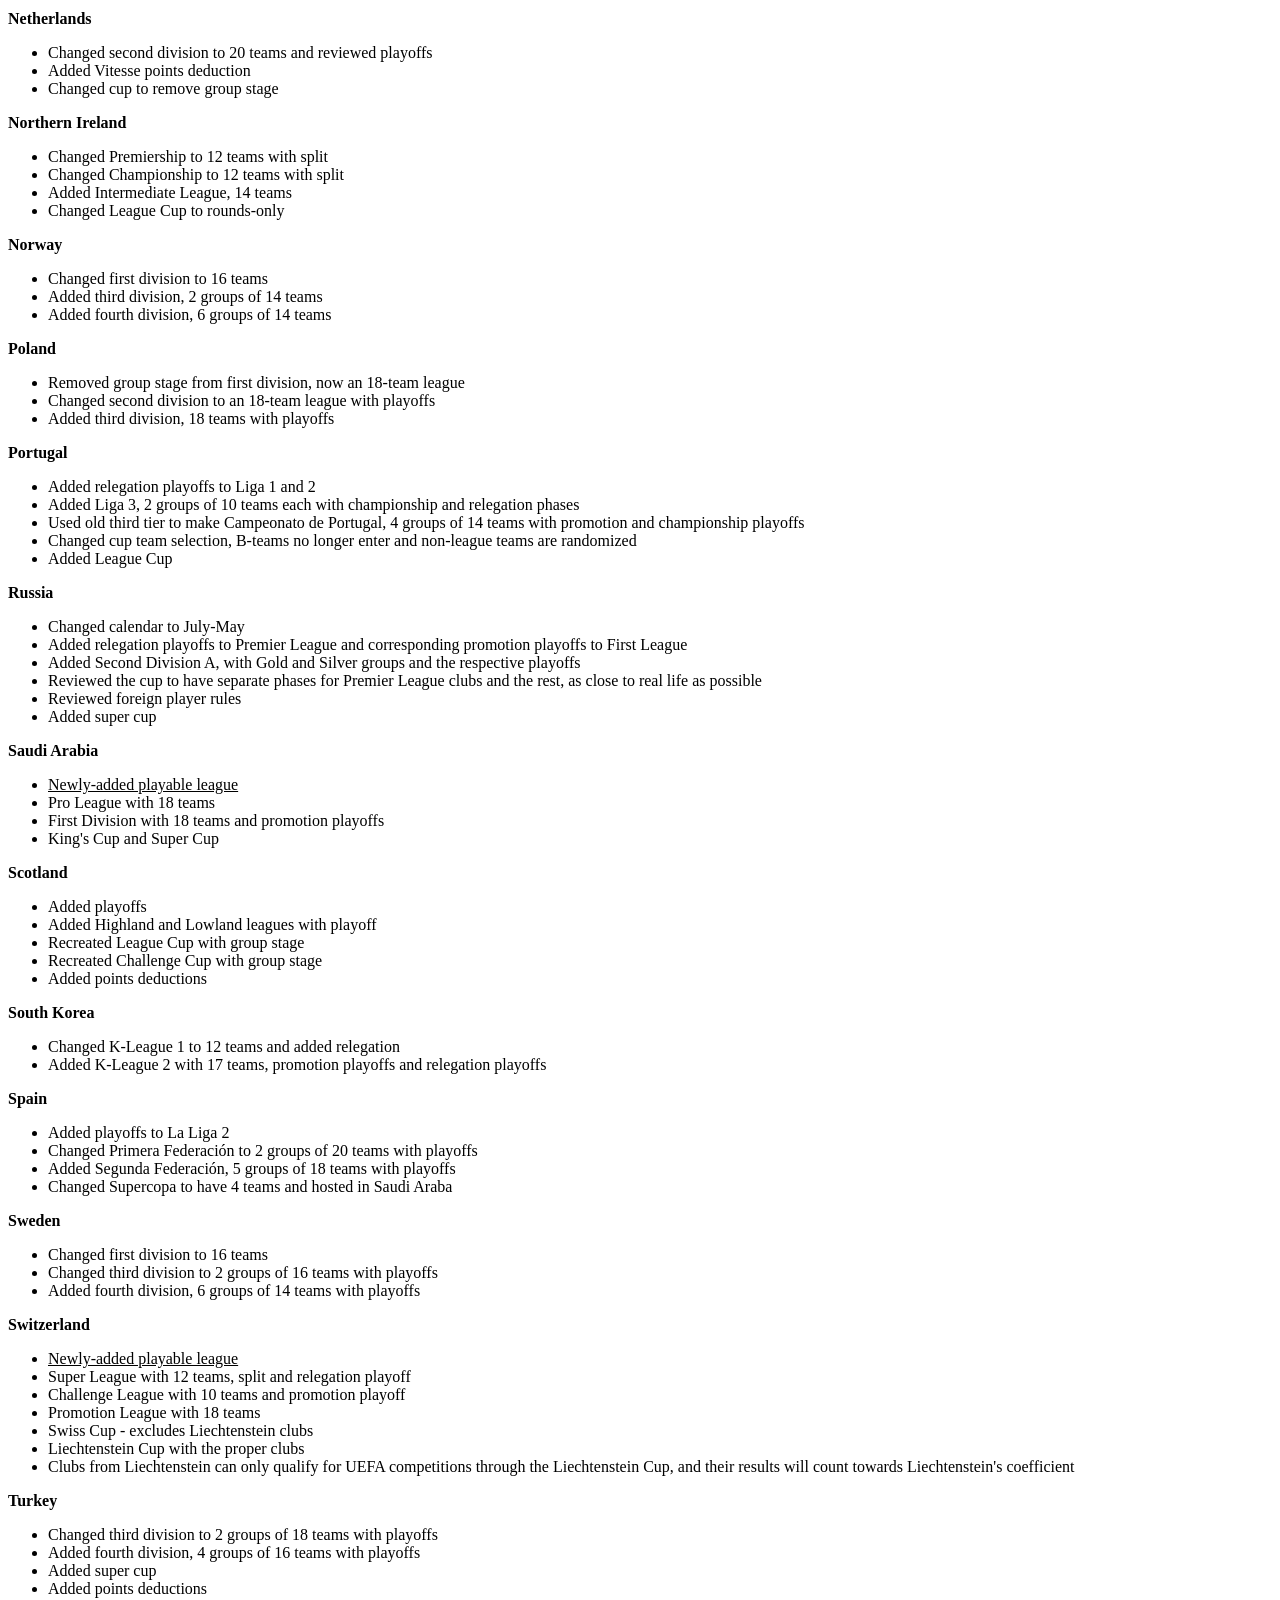
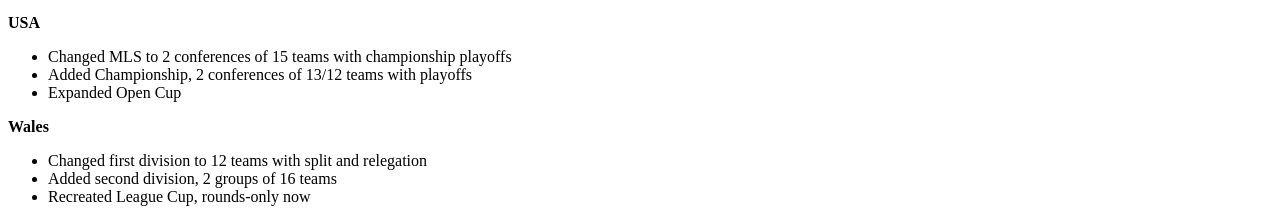
==== commit 71cfb48e: "another update regarding v4" ====
--- a/changelog.html
+++ b/changelog.html
@@ -15,6 +15,10 @@
       <li>
         Shows if a club is in a continental competition in the General Info tab
       </li>
+      <li>
+        Finance tweaks to try and reduce the amount of money in rich clubs
+        (needs more testing)
+      </li>
     </ul>
     <p><strong class="text-strong">FIFA</strong></p>
     <ul>
@@ -83,6 +87,8 @@
         promotion and relegation phases
       </li>
       <li>Copa Argentina with revised team selection</li>
+      <li>Added Torneo de Campeones</li>
+      <li>Added Supercopa Argentina</li>
     </ul>
     <p><strong class="text-strong">Austria</strong></p>
     <ul>
@@ -189,6 +195,10 @@
     </ul>
     <p><strong class="text-strong">England</strong></p>
     <ul>
+      <li>
+        Added new playoffs structure for the EFL Championship, from 2026/27
+        onwards
+      </li>
       <li>National League expanded to 24 teams, promotion playoffs added</li>
       <li>
         Added National League North and South with proper promotion including
@@ -366,7 +376,13 @@
       <li>Super League with 12 teams, split and relegation playoff</li>
       <li>Challenge League with 10 teams and promotion playoff</li>
       <li>Promotion League with 18 teams</li>
-      <li>Swiss Cup</li>
+      <li>Swiss Cup - excludes Liechtenstein clubs</li>
+      <li>Liechtenstein Cup with the proper clubs</li>
+      <li>
+        Clubs from Liechtenstein can only qualify for UEFA competitions through
+        the Liechtenstein Cup, and their results will count towards
+        Liechtenstein's coefficient
+      </li>
     </ul>
     <p><strong class="text-strong">Turkey</strong></p>
     <ul>
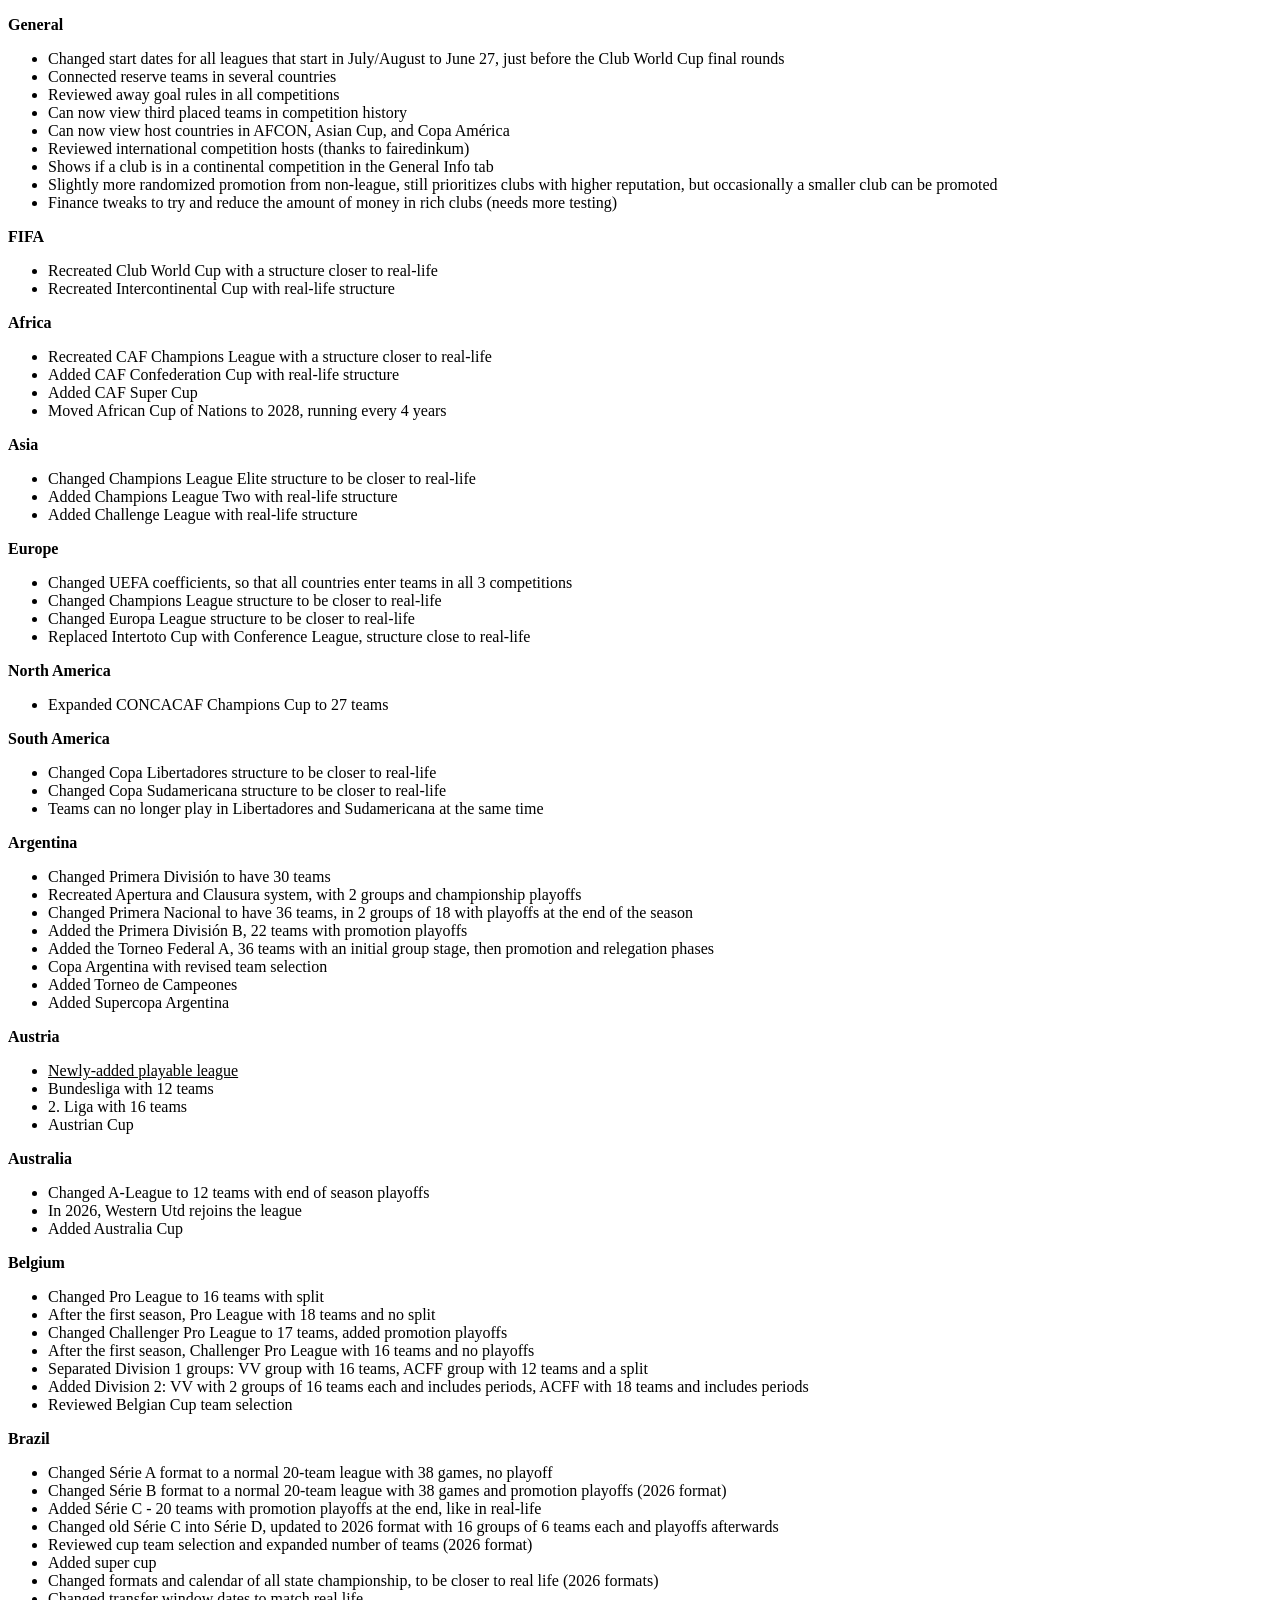
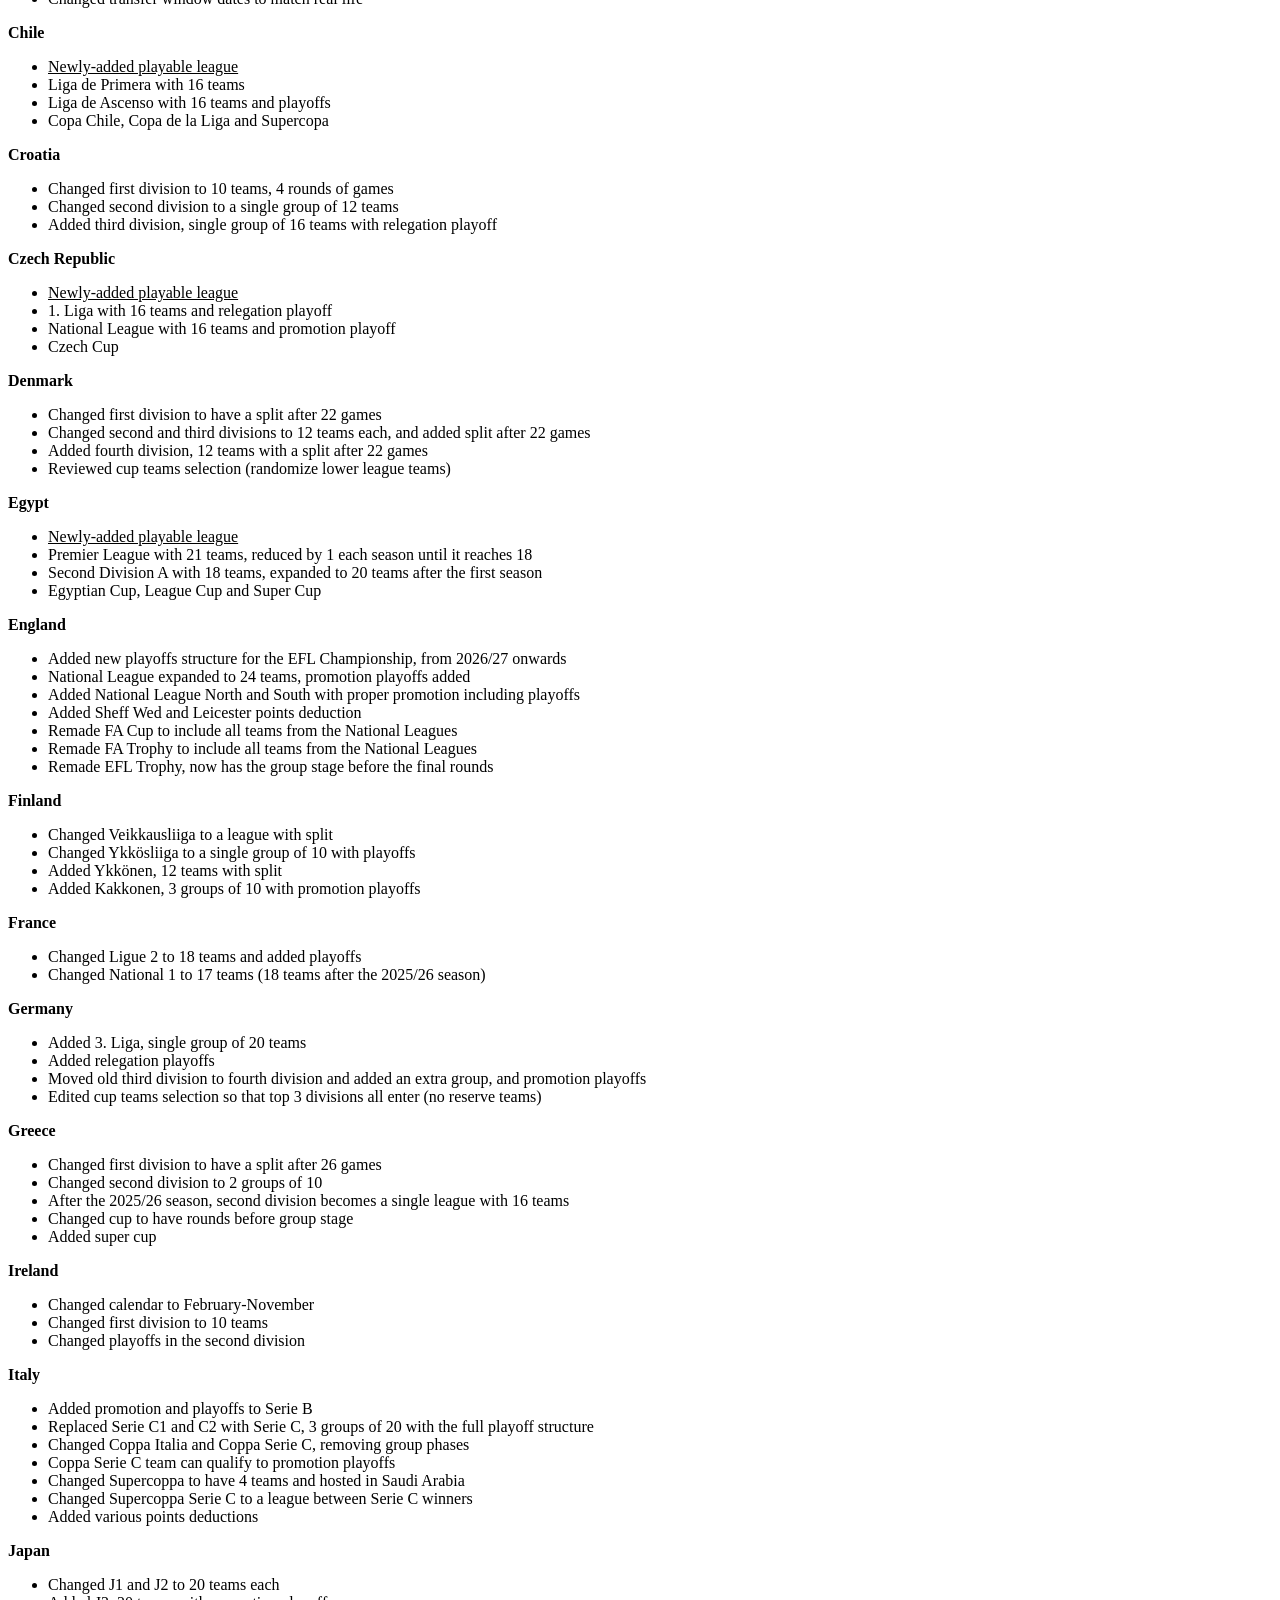
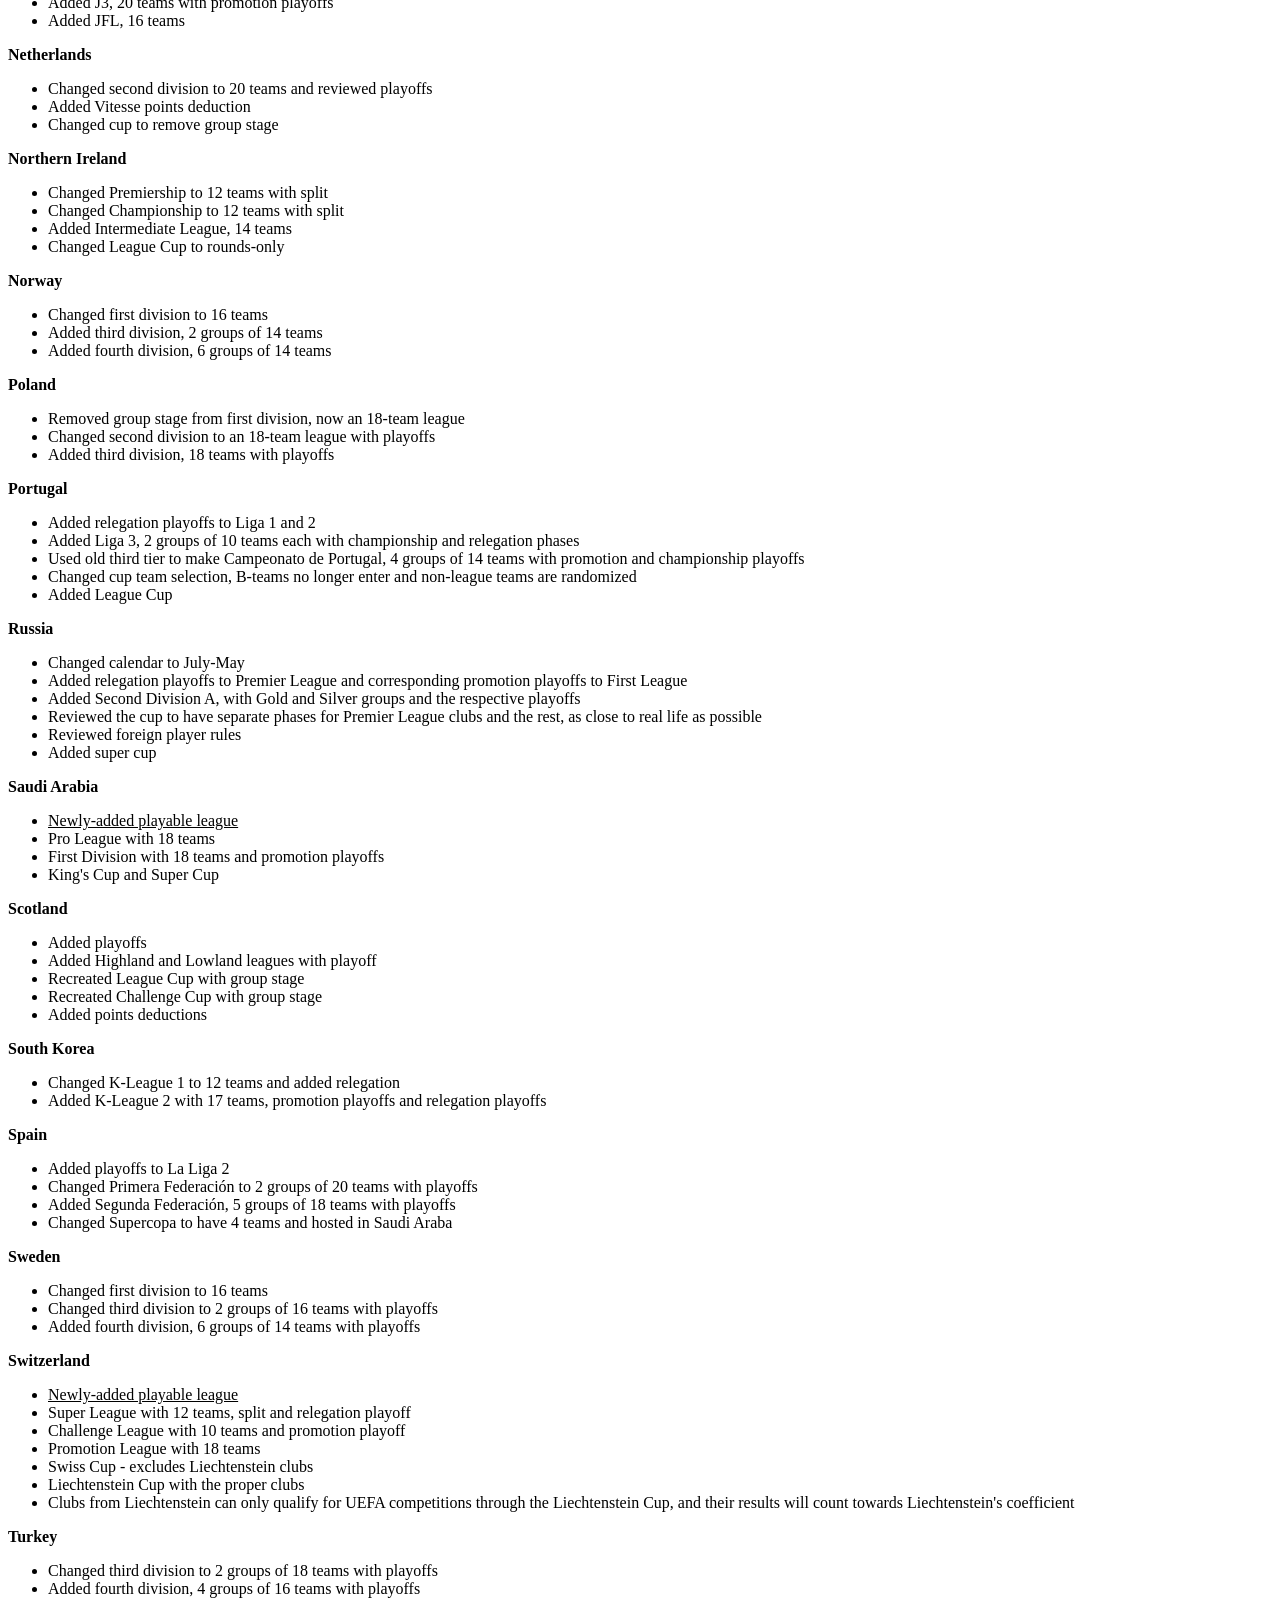
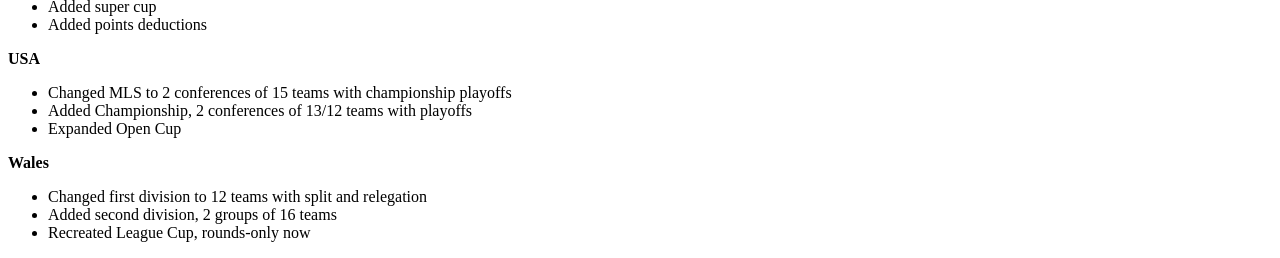
==== commit ab5e5400: "small changelog update (missed v4 changes)" ====
--- a/changelog.html
+++ b/changelog.html
@@ -16,6 +16,11 @@
         Shows if a club is in a continental competition in the General Info tab
       </li>
       <li>
+        Slightly more randomized promotion from non-league, still prioritizes
+        clubs with higher reputation, but occasionally a smaller club can be
+        promoted
+      </li>
+      <li>
         Finance tweaks to try and reduce the amount of money in rich clubs
         (needs more testing)
       </li>
@@ -127,8 +132,12 @@
     <p><strong class="text-strong">Brazil</strong></p>
     <ul>
       <li>
-        Changed S&eacute;rie A and B format to a normal 20-team league with 38
-        games, no playoff
+        Changed S&eacute;rie A format to a normal 20-team league with 38 games,
+        no playoff
+      </li>
+      <li>
+        Changed S&eacute;rie B format to a normal 20-team league with 38 games
+        and promotion playoffs (2026 format)
       </li>
       <li>
         Added S&eacute;rie C - 20 teams with promotion playoffs at the end, like
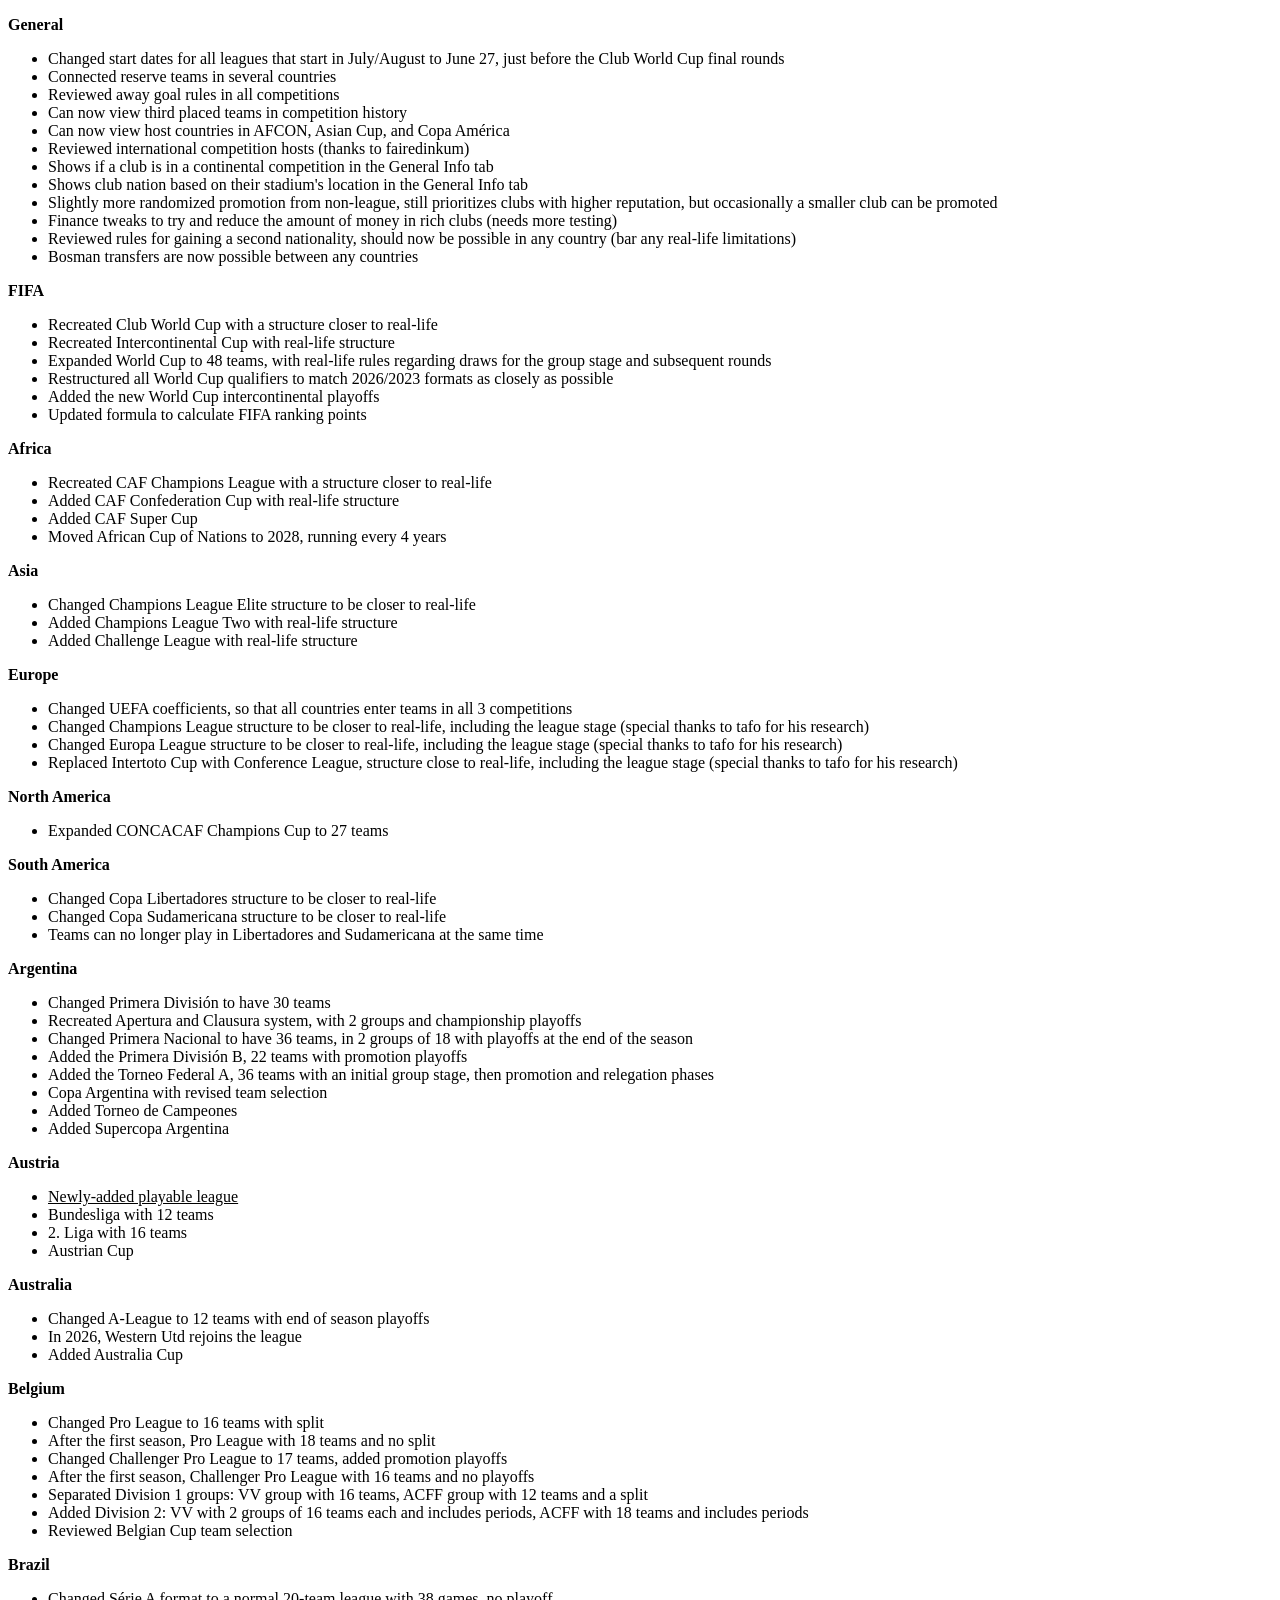
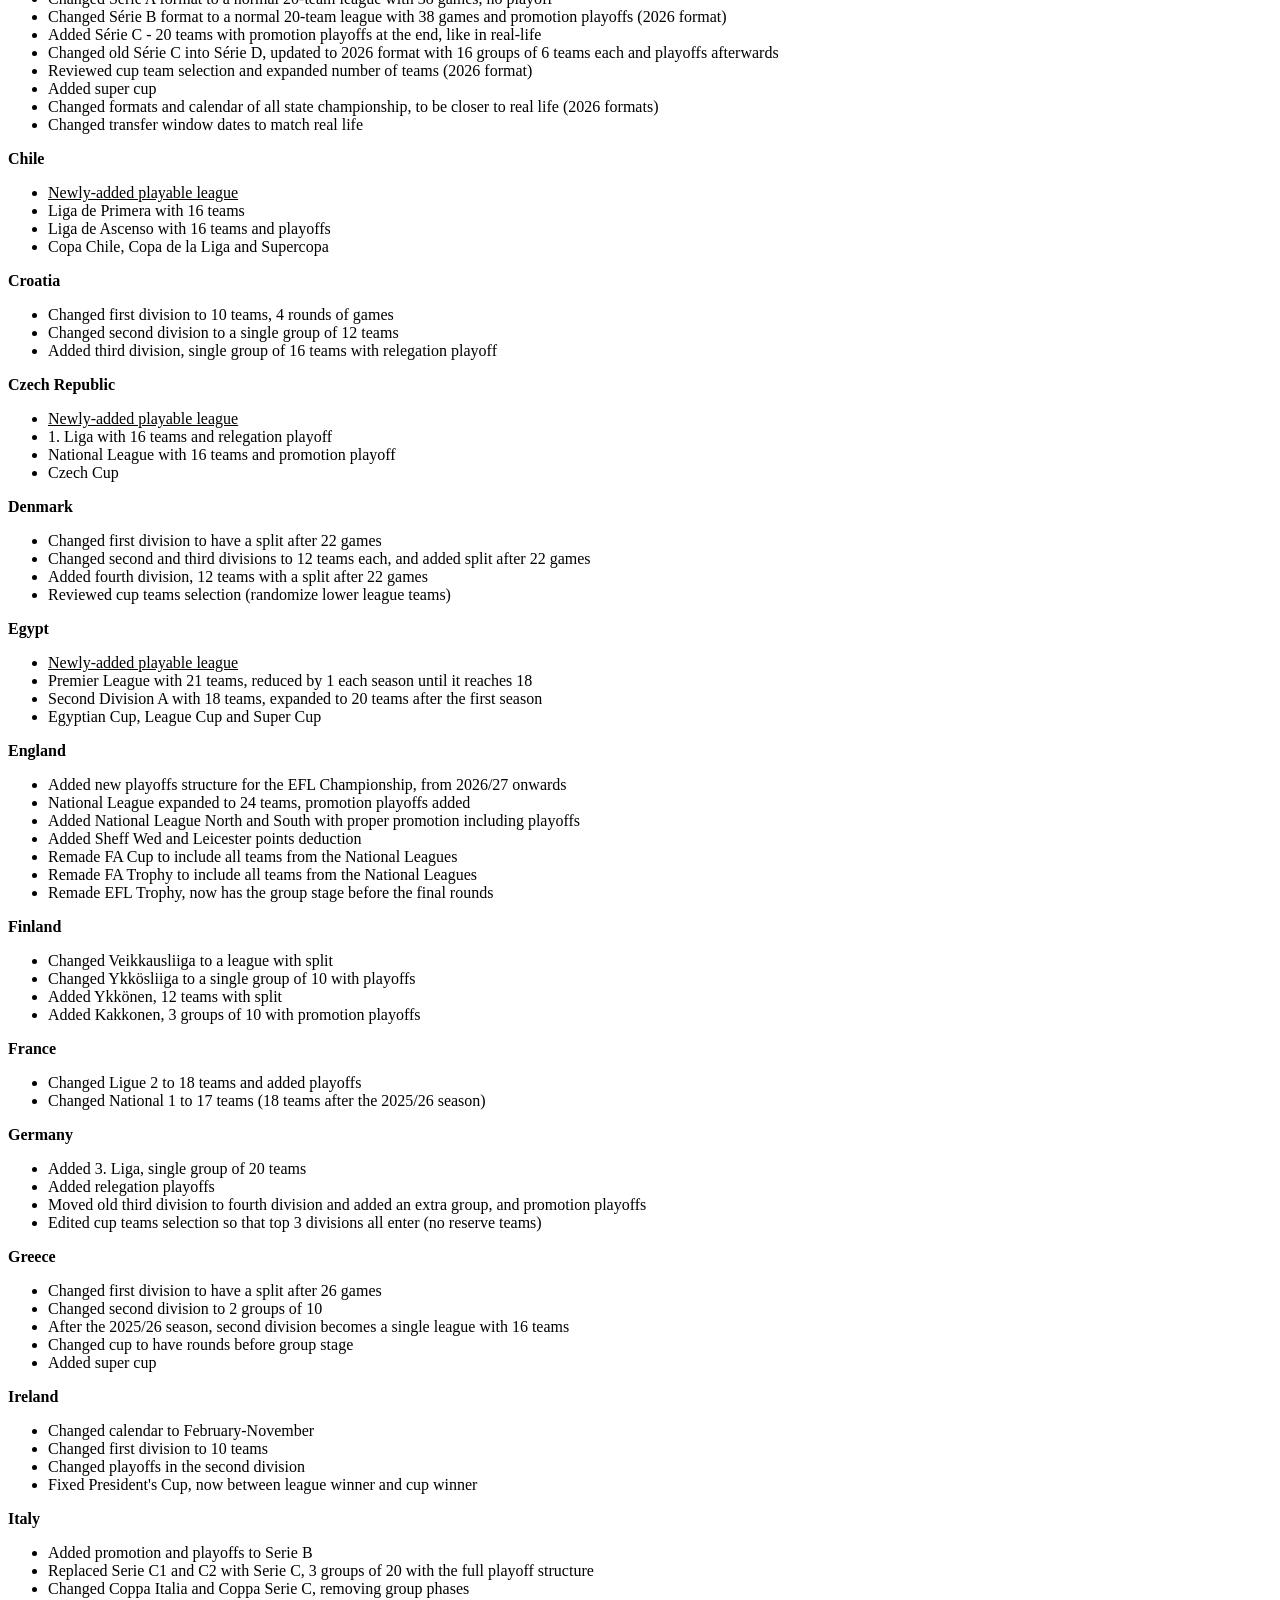
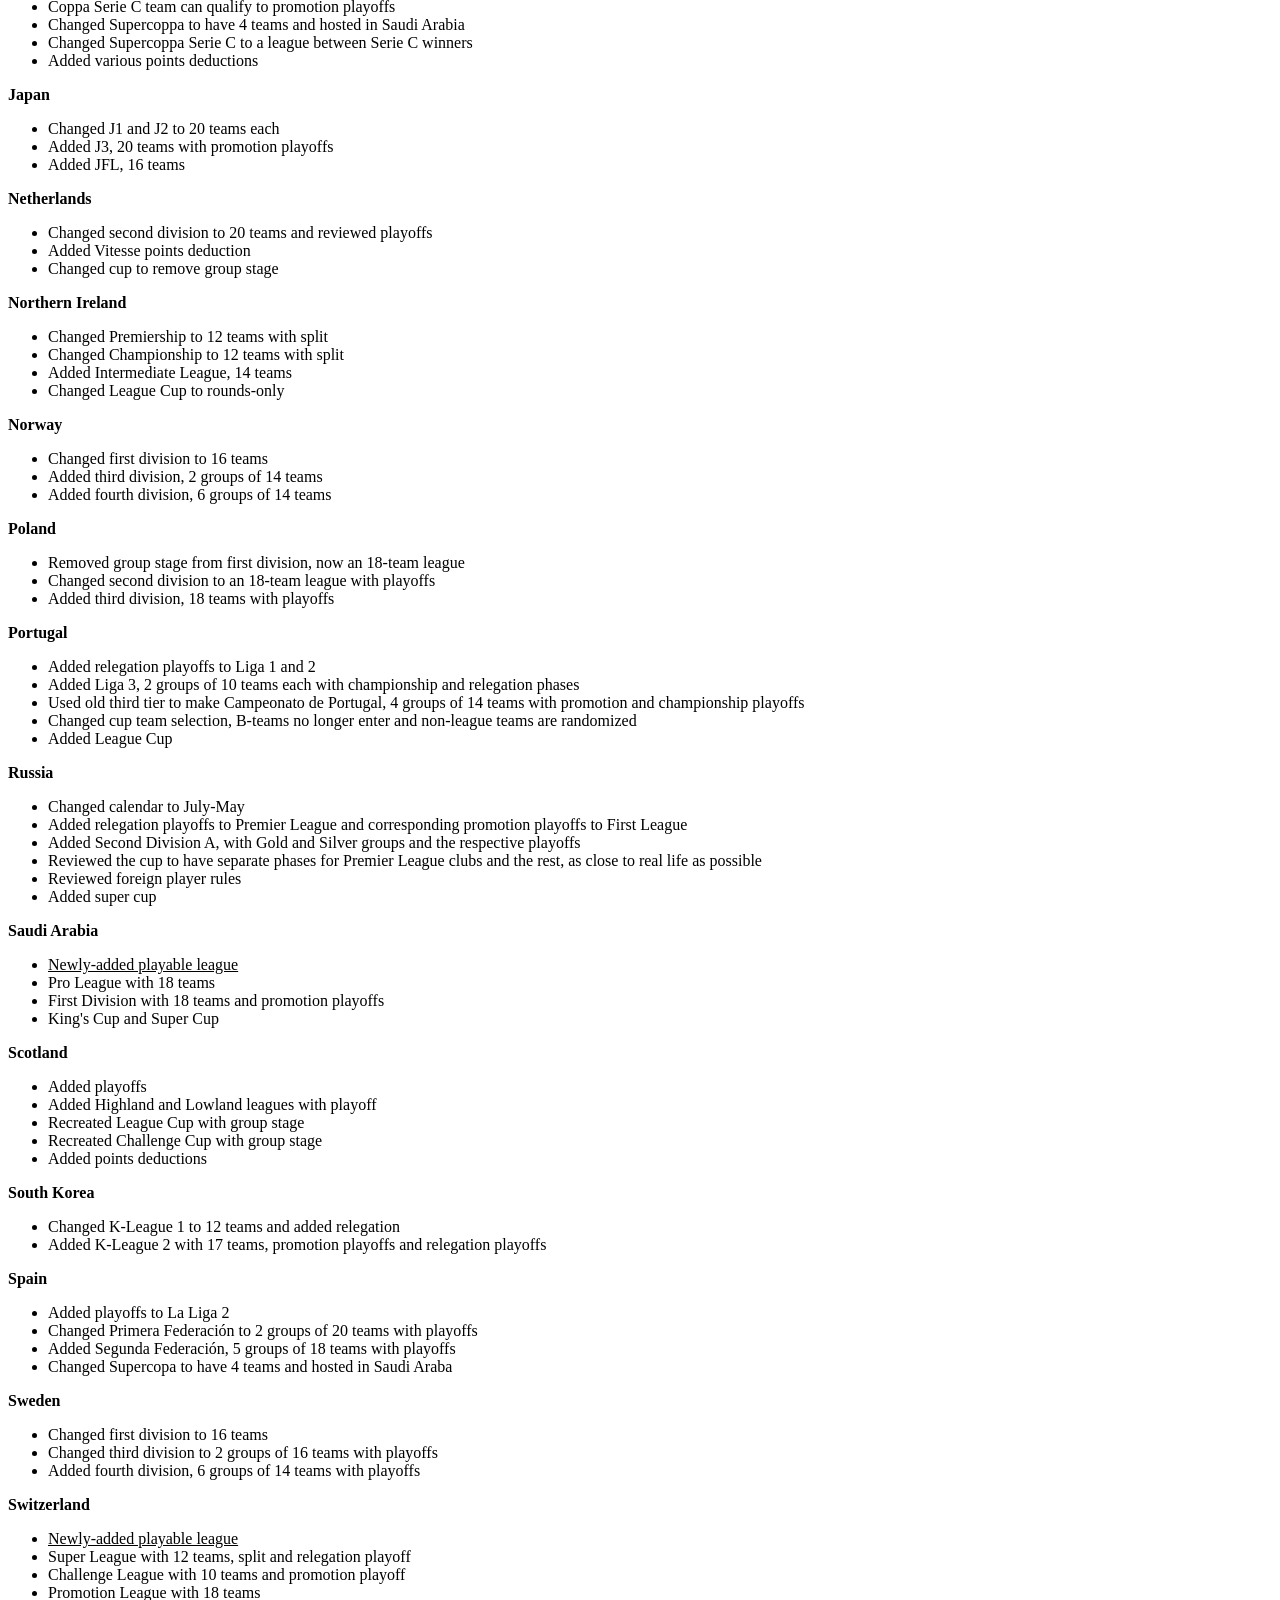
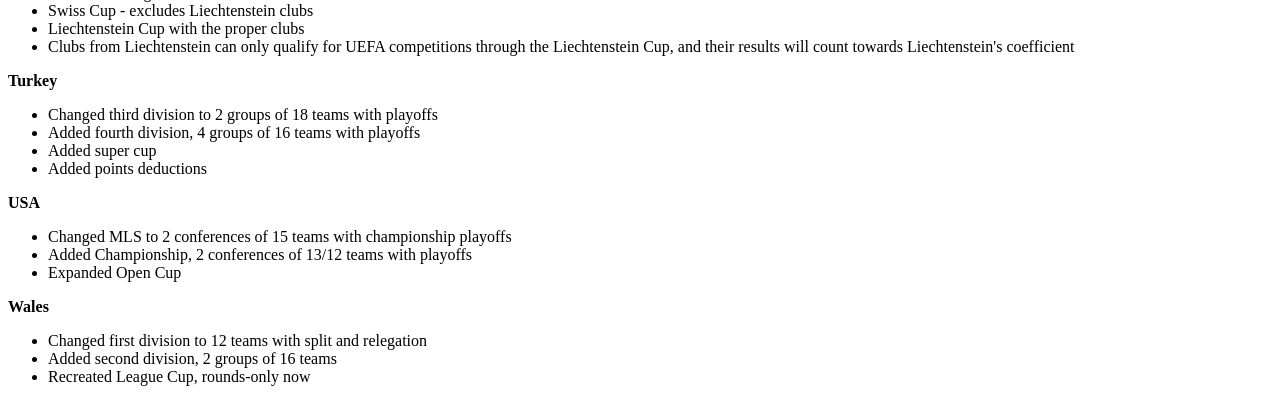
==== commit cbf0597f: "v5 updates" ====
--- a/changelog.html
+++ b/changelog.html
@@ -16,6 +16,10 @@
         Shows if a club is in a continental competition in the General Info tab
       </li>
       <li>
+        Shows club nation based on their stadium's location in the General Info
+        tab
+      </li>
+      <li>
         Slightly more randomized promotion from non-league, still prioritizes
         clubs with higher reputation, but occasionally a smaller club can be
         promoted
@@ -24,11 +28,26 @@
         Finance tweaks to try and reduce the amount of money in rich clubs
         (needs more testing)
       </li>
+      <li>
+        Reviewed rules for gaining a second nationality, should now be possible
+        in any country (bar any real-life limitations)
+      </li>
+      <li>Bosman transfers are now possible between any countries</li>
     </ul>
     <p><strong class="text-strong">FIFA</strong></p>
     <ul>
       <li>Recreated Club World Cup with a structure closer to real-life</li>
       <li>Recreated Intercontinental Cup with real-life structure</li>
+      <li>
+        Expanded World Cup to 48 teams, with real-life rules regarding draws for
+        the group stage and subsequent rounds
+      </li>
+      <li>
+        Restructured all World Cup qualifiers to match 2026/2023 formats as
+        closely as possible
+      </li>
+      <li>Added the new World Cup intercontinental playoffs</li>
+      <li>Updated formula to calculate FIFA ranking points</li>
     </ul>
     <p><strong class="text-strong">Africa</strong></p>
     <ul>
@@ -53,11 +72,18 @@
         Changed UEFA coefficients, so that all countries enter teams in all 3
         competitions
       </li>
-      <li>Changed Champions League structure to be closer to real-life</li>
-      <li>Changed Europa League structure to be closer to real-life</li>
+      <li>
+        Changed Champions League structure to be closer to real-life, including
+        the league stage (special thanks to tafo for his research)
+      </li>
+      <li>
+        Changed Europa League structure to be closer to real-life, including the
+        league stage (special thanks to tafo for his research)
+      </li>
       <li>
         Replaced Intertoto Cup with Conference League, structure close to
-        real-life
+        real-life, including the league stage (special thanks to tafo for his
+        research)
       </li>
     </ul>
     <p><strong class="text-strong">North America</strong></p>
@@ -263,6 +289,7 @@
       <li>Changed calendar to February-November</li>
       <li>Changed first division to 10 teams</li>
       <li>Changed playoffs in the second division</li>
+      <li>Fixed President's Cup, now between league winner and cup winner</li>
     </ul>
     <p><strong class="text-strong">Italy</strong></p>
     <ul>
